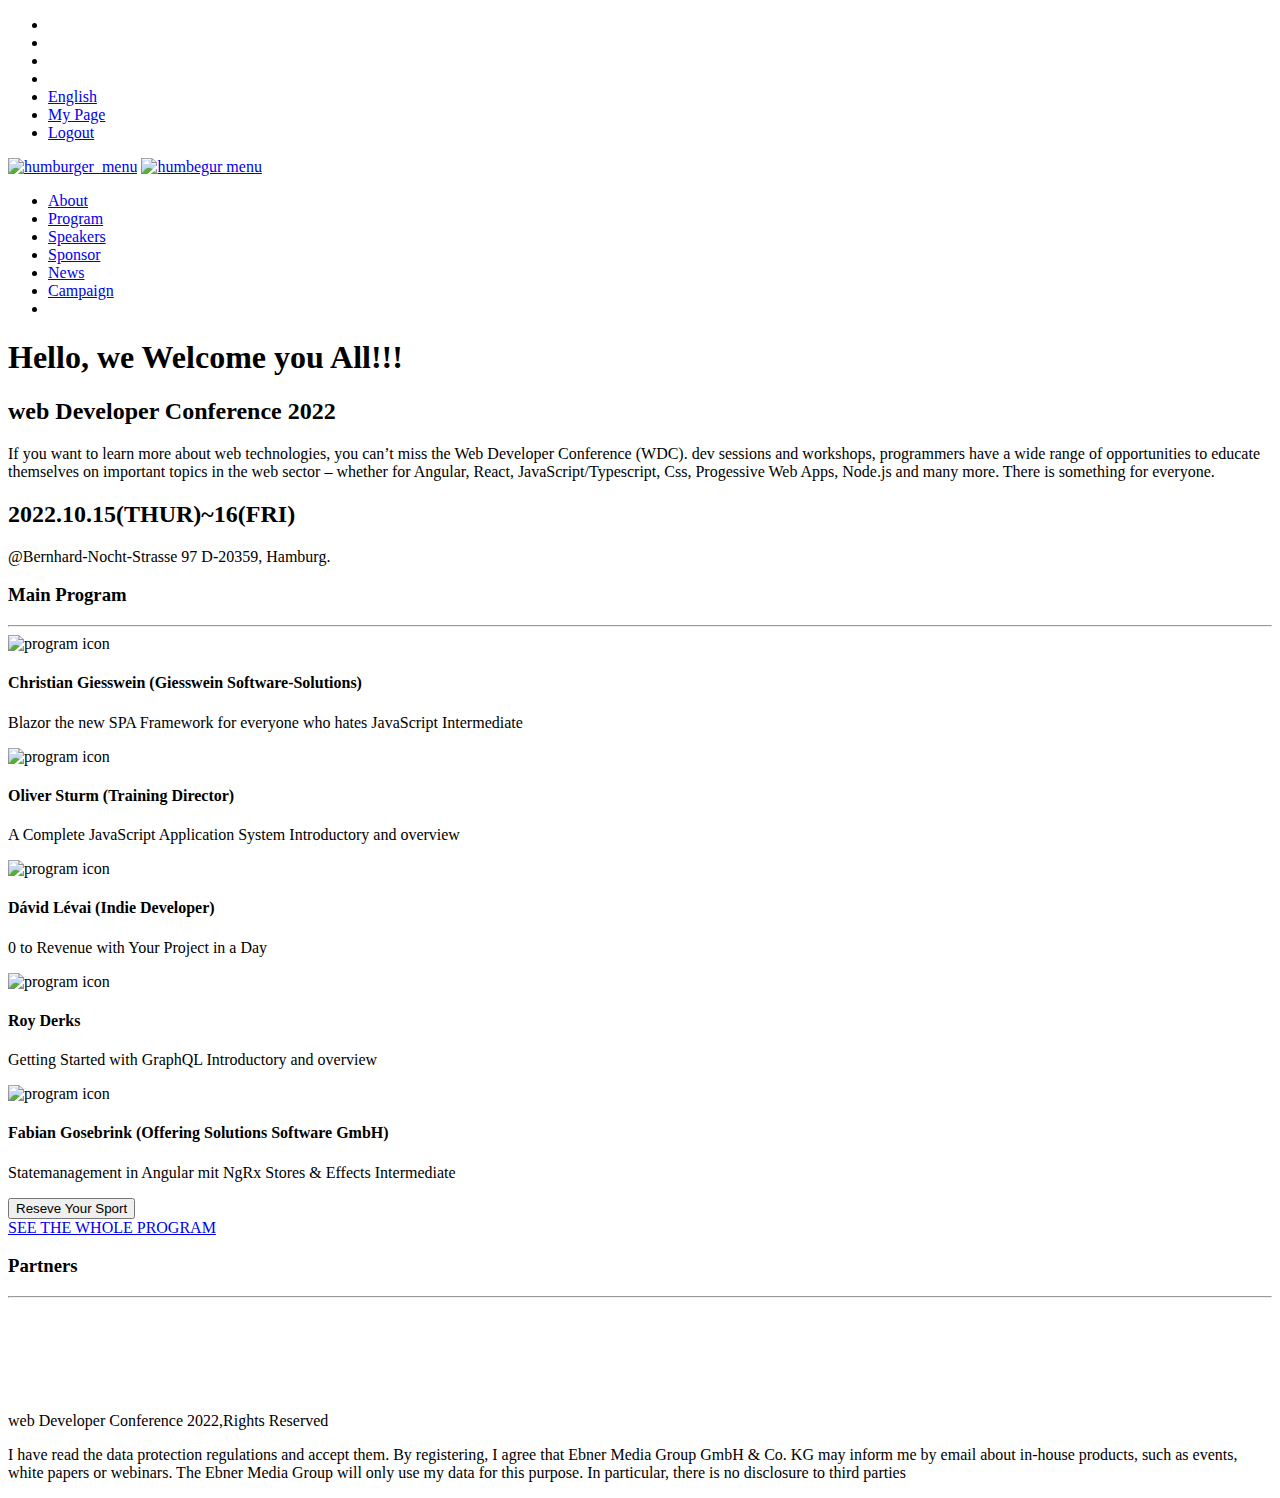
==== index.html @ b0e6c1a6 "Add footer section to html file" ====
<!DOCTYPE html>
<html lang="en">
<head>
    <meta charset="UTF-8">
    <meta http-equiv="X-UA-Compatible" content="IE=edge">
    <meta name="viewport" content="width=device-width, initial-scale=1.0">
    <link rel="preconnect" href="https://fonts.googleapis.com">
    <link rel="preconnect" href="https://fonts.gstatic.com" crossorigin>
    <link href="https://fonts.googleapis.com/css2?family=Crete+Round&family=Lato:wght@300;900&family=Poppins&family=Roboto&display=swap"
     rel="stylesheet">
     <link rel="stylesheet" href="index.css">

    <title>Web Developer Conference</title>
</head>
<body>
    <section class="mobile_main_page">
        <header class="opening_header">
            <ul class="desk_nav">
                
                    <li class="desk_menu_list1"><a href="#"><i class="fa_brands fa_facebook_f"></i></a></li>
                    <li class="desk_menu_list1"><a href="#"><i class="fa_brands
                    fa_twitter"></i></a></li>
                    <li class="desk_menu_list1"><a href="#"><i class="fa_brands fa_linkedin"></i></a></li>
                    <li class="desk_menu_list1"><a href="#"><i class="fa_brands fa_github"></i></a></li>
                    <li class="desk_menu_list1"><a href="#">English</a></li>
                    <li class="desk_menu_list1"><a href="#">My Page</a></li>
                    <li class="desk_menu_list1"><a href="#">Logout</a></li>
            </ul>
            <nav class="second-nav">
                <a href="#"><img class="humber" src="img/images/menu_1.png" alt="humburger_menu"></a>
               <a href="./index.html"><img class="web" src="img/images/Hintergrund-2-nmg-png" alt="humbegur menu"></a>
                <ul class="desk-menu">
                    
                    <li class="desk_menu_list about_red hidden"><a href="./About.html">About</a></li>
                    <li class="desk_menu_list hidden"><a href="#program_main_sec">Program</a></li>
                    <li class="desk_menu_list hidden"><a href="#speakers">Speakers</a></li>
                    <li class="desk_menu_list hidden"><a href="#about_partners">Sponsor</a></li>
                    <li class="desk-menu_list hidden"><a href="#">News</a></li>
                    <li class="desk_menu_list border-item hidden"><a href="#">Campaign</a></li>
                 <li class="closeMenu hidden"><i class="fa fa-times"></i></li>
                </ul>
            </nav>
        </header>
        <section class="hero_intro">
            <div class="headings">
                <h1 class="hello_head">Hello, we Welcome you All!!!</h1>
                <h2 class="conference-heading">web Developer Conference 2022</h2>
                <div class="mobile_para_1">
                    <p class="first_para">If you want to learn more about web technologies, you can’t miss the Web Developer Conference (WDC). dev sessions and workshops, programmers have a wide range of opportunities to educate themselves on important topics in the web sector – whether for Angular, React, JavaScript/Typescript, Css, Progessive Web Apps, Node.js and many more. There is something for everyone.

                    </p>
                   
                </div>
            <div class="dates">
                        <h2 class="dat_1">2022.10.15(THUR)~16(FRI)</h2>
                        <P class="dat_para">@Bernhard-Nocht-Strasse 97
                            D-20359, Hamburg.</P>
                    </div>
            </div>

        </section>
    </section>
    <section class="program_main_sec">
        <div class="main_pro">
            <h3 class="pro_heading">Main Program</h3>
            <hr class="main_hr">
        </div>
        <div class="cards_desk">
        <div class="programs">
            <img class="program_img1" src="img/images/program1.png" alt="program icon">
            <h4 class="program_head">Christian Giesswein (Giesswein Software-Solutions)</h4>
            <p class="program_para">
               Blazor the new SPA Framework for everyone who hates JavaScript
                Intermediate </p>
        </div>
        <div class="programs">
            <img class="program_img1" src="img/images/program2.png" alt="program icon">
            <h4 class="program_head">Oliver Sturm (Training Director)</h4>
            <p class="program_para">

                A Complete JavaScript Application System
                Introductory and overview </p>
        </div>
        <div class="programs">
            <img class="program_img1" src="assets/images/program3.png" alt="program icon">
            <h4 class="program_head">Dávid Lévai (Indie Developer)</h4>
            <p class="program_para">

                0 to Revenue with Your Project in a Day
                 </p>
        </div>
        <div class="programs">
            <img class="program_img1" src="img/images/program4.png" alt="program icon">
            <h4 class="program_head">Roy Derks</h4>
            <p class="program_para">

                Getting Started with GraphQL
                Introductory and overview </p>
        </div>
        <div class="programs">
            <img class="program_img1" src="img/images/program5.png" alt="program icon">
            <h4 class="program_head">Fabian Gosebrink (Offering Solutions Software GmbH)</h4>
            <p class="program_para">

                Statemanagement in Angular mit NgRx Stores & Effects
                Intermediate </p>
        </div>
        <div class="reserve_sport">
           
        </div>
      </div>
      <div class="btn_10">
       <button class="reserve_btn">Reseve Your Sport</button>
      </div>
       <div class="desk_btn">
       <a class="reserve_btn1" href="#">SEE THE WHOLE PROGRAM</a> 
        </div>
    </section>

    <section class="about_partners">
        <div class="main_partner">
            <h3 class="head_partners">Partners</h3>
            <hr class="partners_hr">
        </div>
        <div class="img_p">
            <div class="partner1"><img class="ptn_img" src="img/images/partner1.png" alt=""></div>
            <div class="partner1"><img class="ptn_img" src="img/images/partner2.png" alt=""></div>
            <div class="partner1"><img class="ptn_img" src="img/images/partner3.png" alt=""></div>
            <div class="partner1"><img class="ptn_img" src="img/images/standard_chartered.png" alt=""></div>

            
        </div>
    </section>
    <footer class="footer">
        <div class="logo_footer">
            <img class="footer_img" src="img/images/Hintergrund-2-nmg-png" alt="">
        </div>
            <div class="reghts_reserved">
                <p class="reghts">web Developer Conference 2022,Rights Reserved</p>
                <p class="para_rights"> I have read the data protection regulations and accept them. By registering, I agree that Ebner Media Group GmbH & Co. KG may inform me by email about in-house products, such as events, white papers or webinars. The Ebner Media Group will only use my data for this purpose. In particular, there is no disclosure to third parties</p>
            </div>

    </footer>
    
</body>
</html>
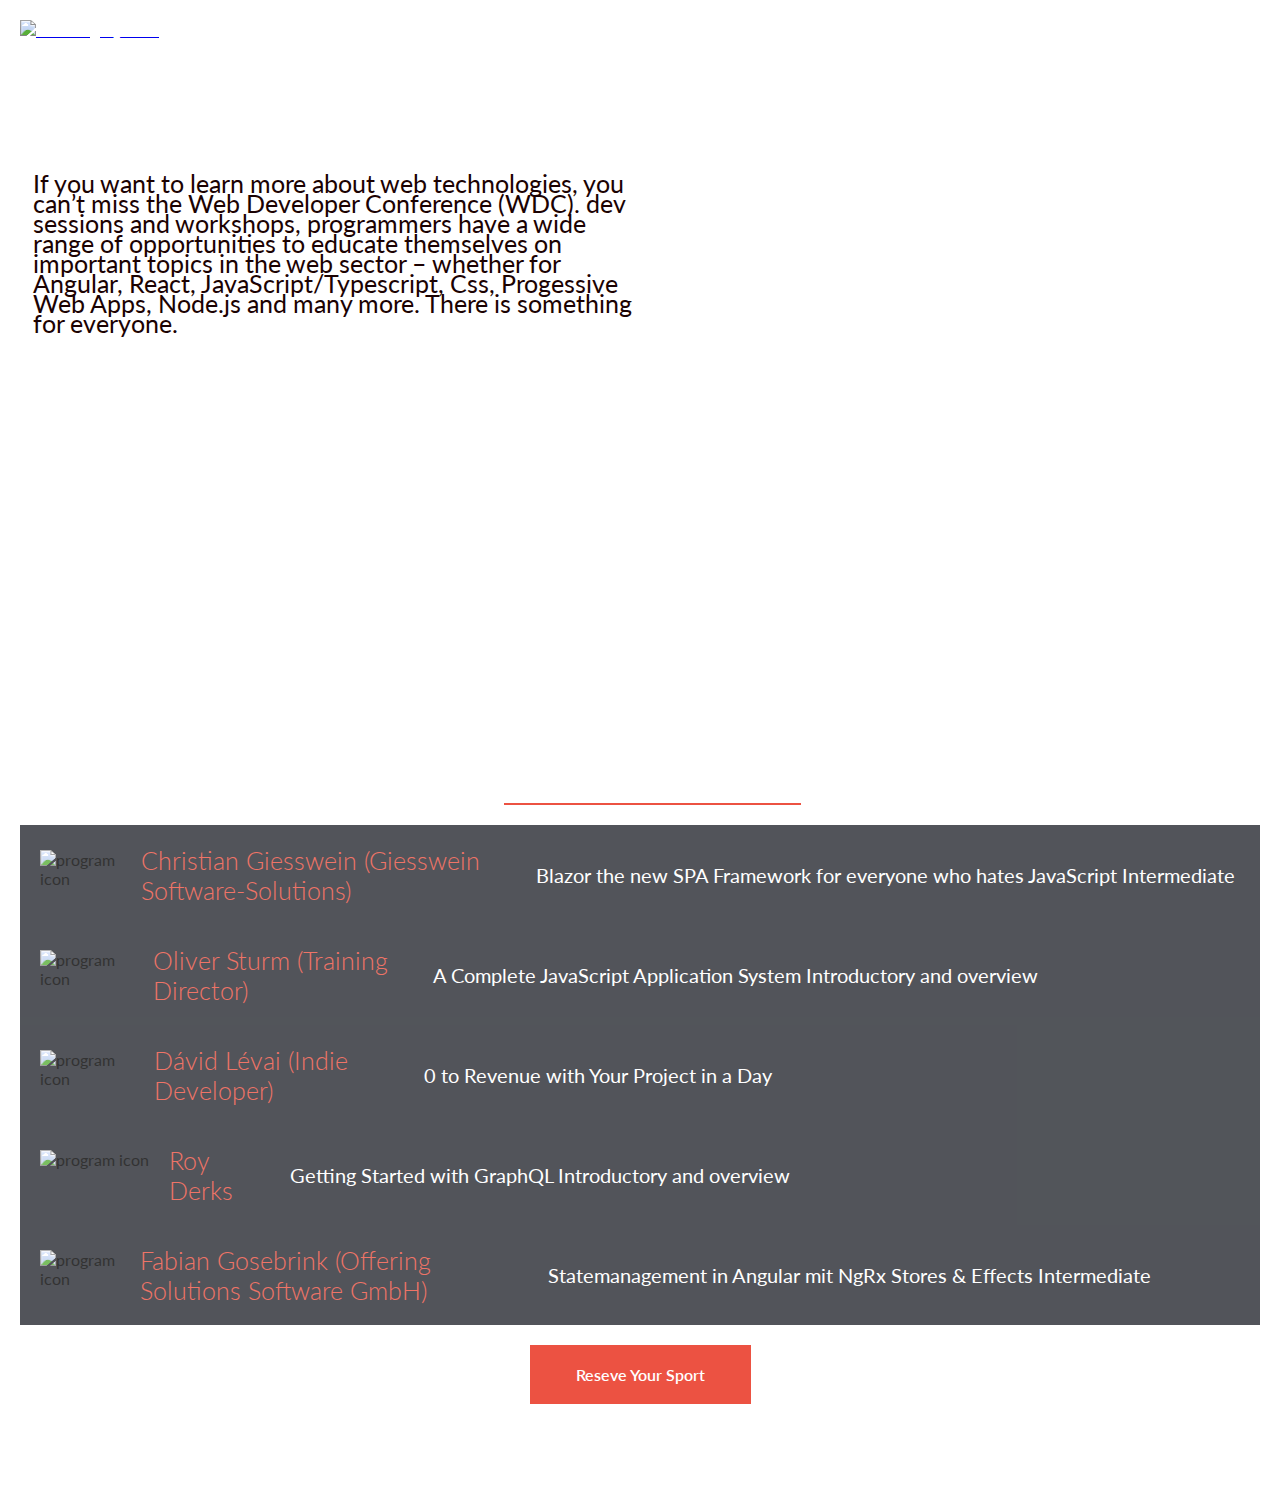
==== commit 98591945: "Update html and css file" ====
--- a/index.html
+++ b/index.html
@@ -44,7 +44,7 @@
         <section class="hero_intro">
             <div class="headings">
                 <h1 class="hello_head">Hello, we Welcome you All!!!</h1>
-                <h2 class="conference-heading">web Developer Conference 2022</h2>
+                <h2 class="conference_heading">web Developer Conference 2022</h2>
                 <div class="mobile_para_1">
                     <p class="first_para">If you want to learn more about web technologies, you can’t miss the Web Developer Conference (WDC). dev sessions and workshops, programmers have a wide range of opportunities to educate themselves on important topics in the web sector – whether for Angular, React, JavaScript/Typescript, Css, Progessive Web Apps, Node.js and many more. There is something for everyone.
 
@@ -82,7 +82,7 @@
                 Introductory and overview </p>
         </div>
         <div class="programs">
-            <img class="program_img1" src="assets/images/program3.png" alt="program icon">
+            <img class="program_img1" src="img/images/program3.png" alt="program icon">
             <h4 class="program_head">Dávid Lévai (Indie Developer)</h4>
             <p class="program_para">
 
--- a/index.css
+++ b/index.css
@@ -0,0 +1,330 @@
+* {
+    padding: 0;
+    margin: 0;
+    box-sizing: border-box;
+    font-family: 'Lato', sans-serif;
+  }
+  html,
+body {
+  width: 100%;
+}
+
+.mobile_main_page {
+  background-image: url("img/images/bg_1.jpg");
+  background-repeat: no-repeat;
+  background-size: cover;
+  background-position: center;
+  width: 100%;
+  padding-bottom: 50px;
+  height: 80vh;
+}
+
+.desk_nav {
+  display: none;
+} 
+
+.desk_menu {
+  display: none;
+} 
+
+/* mobile menu css */
+.show {
+  display: block;
+  width: 100%;
+}
+
+.hidden {
+  display: none; 
+}
+
+.ul_list {
+  top: 0;
+  display: flex;
+  flex-direction: column;
+  gap: 40px;
+  width: 100%;
+  padding: 1rem;
+  text-decoration: none;
+  height: 320vh;
+  background-color: black;
+  z-index: 5;
+  position: fixed;
+}
+
+.ul_list .desk_menu_list {
+  list-style: none;
+  font-size: 30px;
+  text-align: center;
+  font-weight: 600;
+  margin-top: 55px;
+}
+
+.ul_list .desk_menu_list a {
+  color: white;
+}
+
+.expand {
+  height: 100vh;
+  margin: 0;
+  padding: 2.5rem 0.8rem;
+  display: flex;
+  justify-content: center;
+  align-items: flex-start;
+}
+
+.close_show {
+  position: absolute;
+  font-size: 30px;
+  color: #d3d3d3;
+  display: flex;
+  justify-content: flex-start;
+  align-items: center;
+}
+
+.web {
+  display: none;
+}
+
+nav a img.humber {
+  padding: 20px;
+  color: white;
+}
+
+.hero_intro {
+  display: flex;
+  flex-direction: column;
+}
+
+.headings {
+  display: flex;
+  flex-direction: column; 
+  justify-content: center;
+  color: #fff;
+  padding: 19px;
+  /* padding-top: 19%; */
+  width: 100%;
+}
+
+.hello_head {
+  font-family: 'poppins', sans-serif;
+  font-size: 30px;
+  width: 97%;
+}
+
+.conference_heading {
+  font-size: 41px;
+  width: 100%;
+  font-weight: 900;
+  font-family: 'Lato', sans-serif;
+  color: #fff;
+}
+
+.mobile_para_1 {
+  font-size: 25px;
+  line-height: 20px;
+  color: #1b0202;
+  width: 50%;
+  padding-left: 14px;
+}
+
+.dates {
+  display: flex;
+  flex-direction: column;
+  justify-content: flex-start;
+  padding: 5px;
+  width: inherit;
+  font-size: 15px;
+  margin-bottom: 10px;
+}
+
+.dat_1 {
+  font-size: 24px;
+}
+
+.dat_para {
+  font-size: 17px;
+}
+
+.program_main_sec {
+  display: flex;
+  flex-direction: column;
+  justify-content: center;
+  background-image: url("img/images/close_bg.png");
+  background-repeat: repeat;
+  padding: 20px;
+  gap: 20px;
+}
+
+.main_pro {
+  display: flex;
+  flex-direction: column;
+  padding-top: 30px;
+}
+
+.pro_heading {
+  font-size: 20px;
+  color: #fff;
+  font-weight: 900;
+  text-align: center;
+}
+
+.main_hr {
+  width: 24%;
+  height: 0;
+  color: #ec5242;
+  border: 1px solid;
+  margin-left: 39%;
+  margin-top: 9px;
+}
+
+.programs {
+  background: #272a31;
+  opacity: 0.8;
+  display: flex;
+  justify-content: space-between;
+  align-items: center;
+  padding: 20px;
+  gap: 20px;
+}
+
+.program_img1 {
+  width: 10%;
+  height: 50px;
+}
+
+.program_head {
+  font-size: 25px;
+  font-weight: 300;
+  color: #ec5242;
+}
+
+.program_para {
+  font-size: 20px;
+  width: 87%;
+  color: #ffff;
+}
+
+.btn_10 {
+  display: flex;
+  justify-content: center;
+  align-items: center;
+}
+
+.reserve_sport {
+  display: flex;
+  justify-content: center;
+  align-items: center;
+}
+
+.reserve_btn {
+  background-color: #ec5242;
+  color: #fff;
+  padding: 20px;
+  border: 0;
+  width: 221px;
+  font-size: 16px;
+  font-weight: 600;
+  margin-bottom: 47px;
+}
+
+.reserve_btn1 {
+  display: none;
+}
+
+.speakers_section {
+  display: flex;
+  flex-direction: column;
+  gap: 30px;
+  margin-top: 40px;
+  padding: 20px;
+}
+
+.speaker_cards {
+  display: flex;
+  flex-direction: column;
+  gap: 20px;
+}
+
+.span_speaker {
+  display: flex;
+  flex-direction: row;
+  gap: 42px;
+}
+
+.speaker_details {
+  gap: 20px;
+}
+
+.speaker_img {
+  width: 134px;
+}
+
+.speaker_name {
+  color: #272a31;
+  font-size: 30px;
+  font-weight: 600;
+  font-family: 'Lato', sans-serif;
+}
+
+.speaker_infor {
+  color: #ec5242;
+  font-size: 18px;
+  font-style: italic;
+  font-weight: 500;
+  font-family: 'Lato', sans-serif;
+}
+
+.para_speaker {
+  font-size: 15px;
+  color: #272a31;
+  font-family: 'Lato', sans-serif;
+}
+
+.main_speakers {
+  display: flex;
+  flex-direction: column;
+  padding-bottom: 20px;
+}
+
+.spk_heading {
+  font-size: 30px;
+  color: #272a31;
+  font-weight: 900;
+  text-align: center;
+}
+
+.spk_hr {
+  width: 24%;
+  height: 0;
+  color: #ec5242;
+  border: 1px solid;
+  margin-left: 39%;
+  margin-top: 9px;
+}
+
+.view_more {
+  display: flex;
+  justify-content: center;
+  align-items: center;
+}
+
+.see_more_btn {
+  background-color: #fff;
+  border: 1px solid  #272a31;
+  padding: 15px;
+  width: 321px;
+  font-size: 30px;
+}
+
+.drop_see_more {
+  padding-top: 2px;
+  padding-bottom: 2px;
+}
+
+.about_partners {
+  display: none;
+}
+
+.footer {
+  display: none;
+}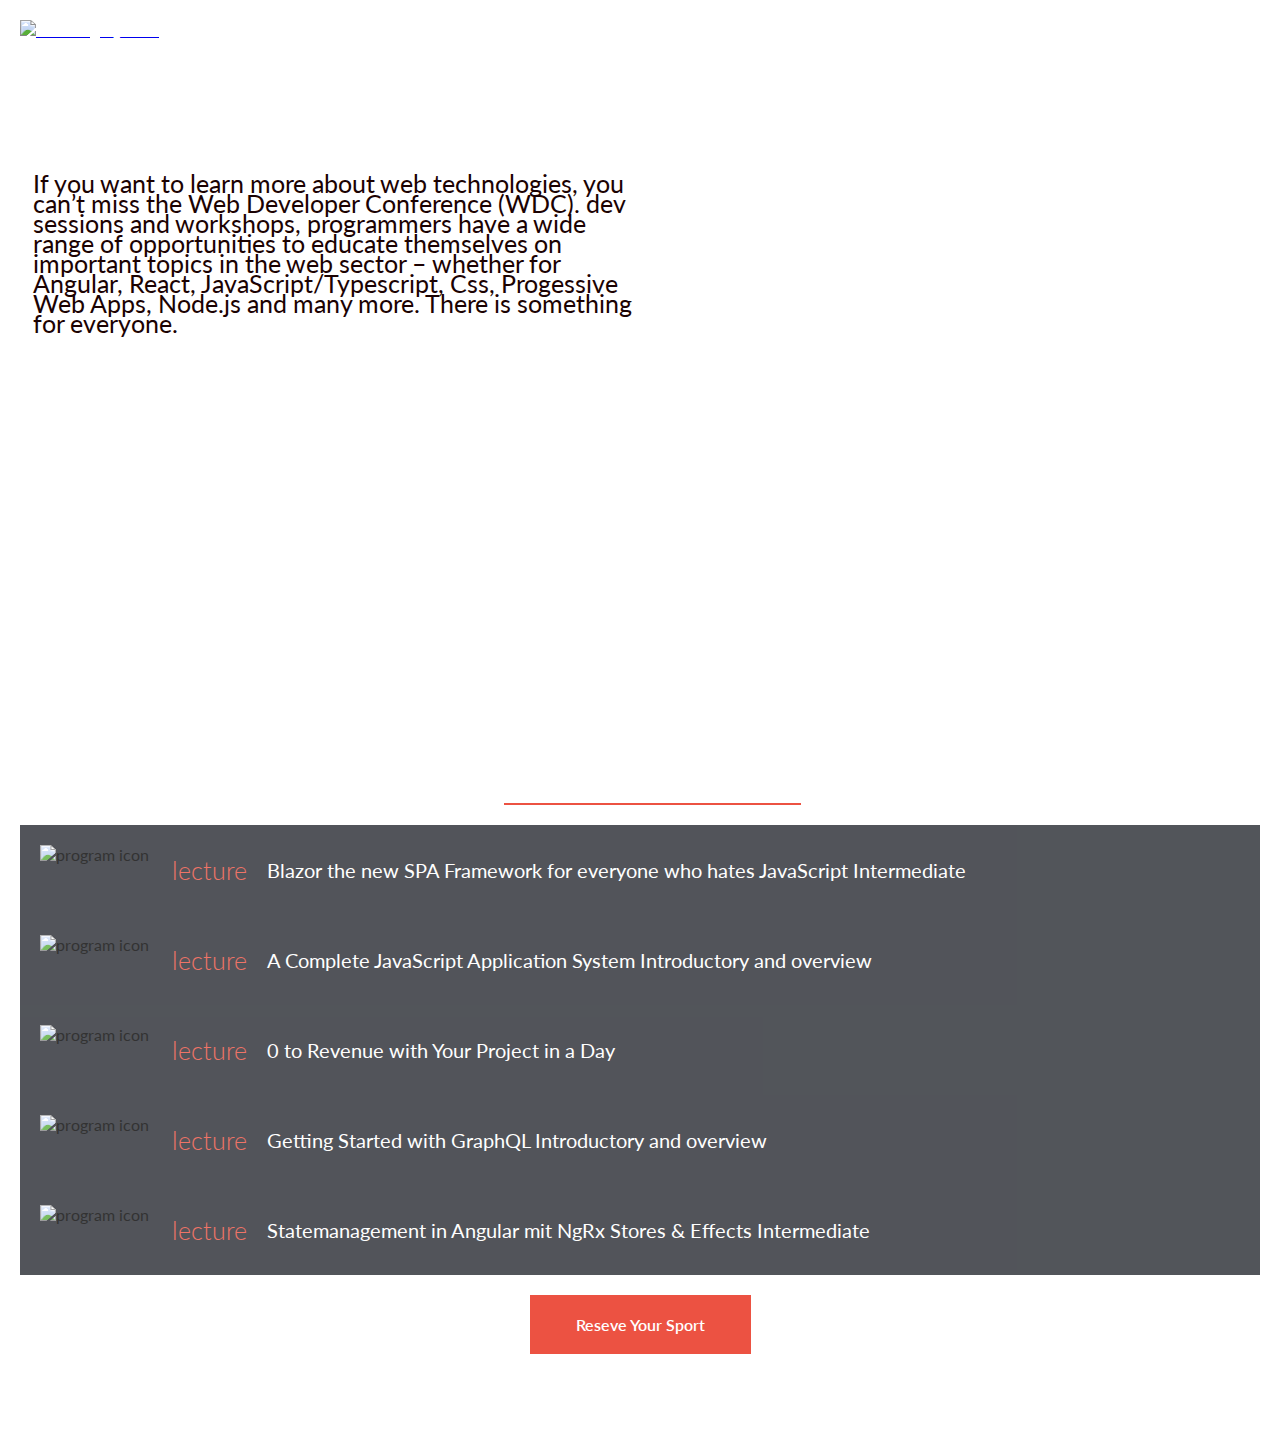
==== commit e327c52e: "Update img file" ====
--- a/index.html
+++ b/index.html
@@ -68,14 +68,14 @@
         <div class="cards_desk">
         <div class="programs">
             <img class="program_img1" src="img/images/program1.png" alt="program icon">
-            <h4 class="program_head">Christian Giesswein (Giesswein Software-Solutions)</h4>
+            <h4 class="program_head">lecture</h4>
             <p class="program_para">
                Blazor the new SPA Framework for everyone who hates JavaScript
                 Intermediate </p>
         </div>
         <div class="programs">
             <img class="program_img1" src="img/images/program2.png" alt="program icon">
-            <h4 class="program_head">Oliver Sturm (Training Director)</h4>
+            <h4 class="program_head">lecture</h4>
             <p class="program_para">
 
                 A Complete JavaScript Application System
@@ -83,7 +83,7 @@
         </div>
         <div class="programs">
             <img class="program_img1" src="img/images/program3.png" alt="program icon">
-            <h4 class="program_head">Dávid Lévai (Indie Developer)</h4>
+            <h4 class="program_head">lecture</h4>
             <p class="program_para">
 
                 0 to Revenue with Your Project in a Day
@@ -91,7 +91,7 @@
         </div>
         <div class="programs">
             <img class="program_img1" src="img/images/program4.png" alt="program icon">
-            <h4 class="program_head">Roy Derks</h4>
+            <h4 class="program_head">lecture</h4>
             <p class="program_para">
 
                 Getting Started with GraphQL
@@ -99,7 +99,7 @@
         </div>
         <div class="programs">
             <img class="program_img1" src="img/images/program5.png" alt="program icon">
-            <h4 class="program_head">Fabian Gosebrink (Offering Solutions Software GmbH)</h4>
+            <h4 class="program_head">lecture</h4>
             <p class="program_para">
 
                 Statemanagement in Angular mit NgRx Stores & Effects
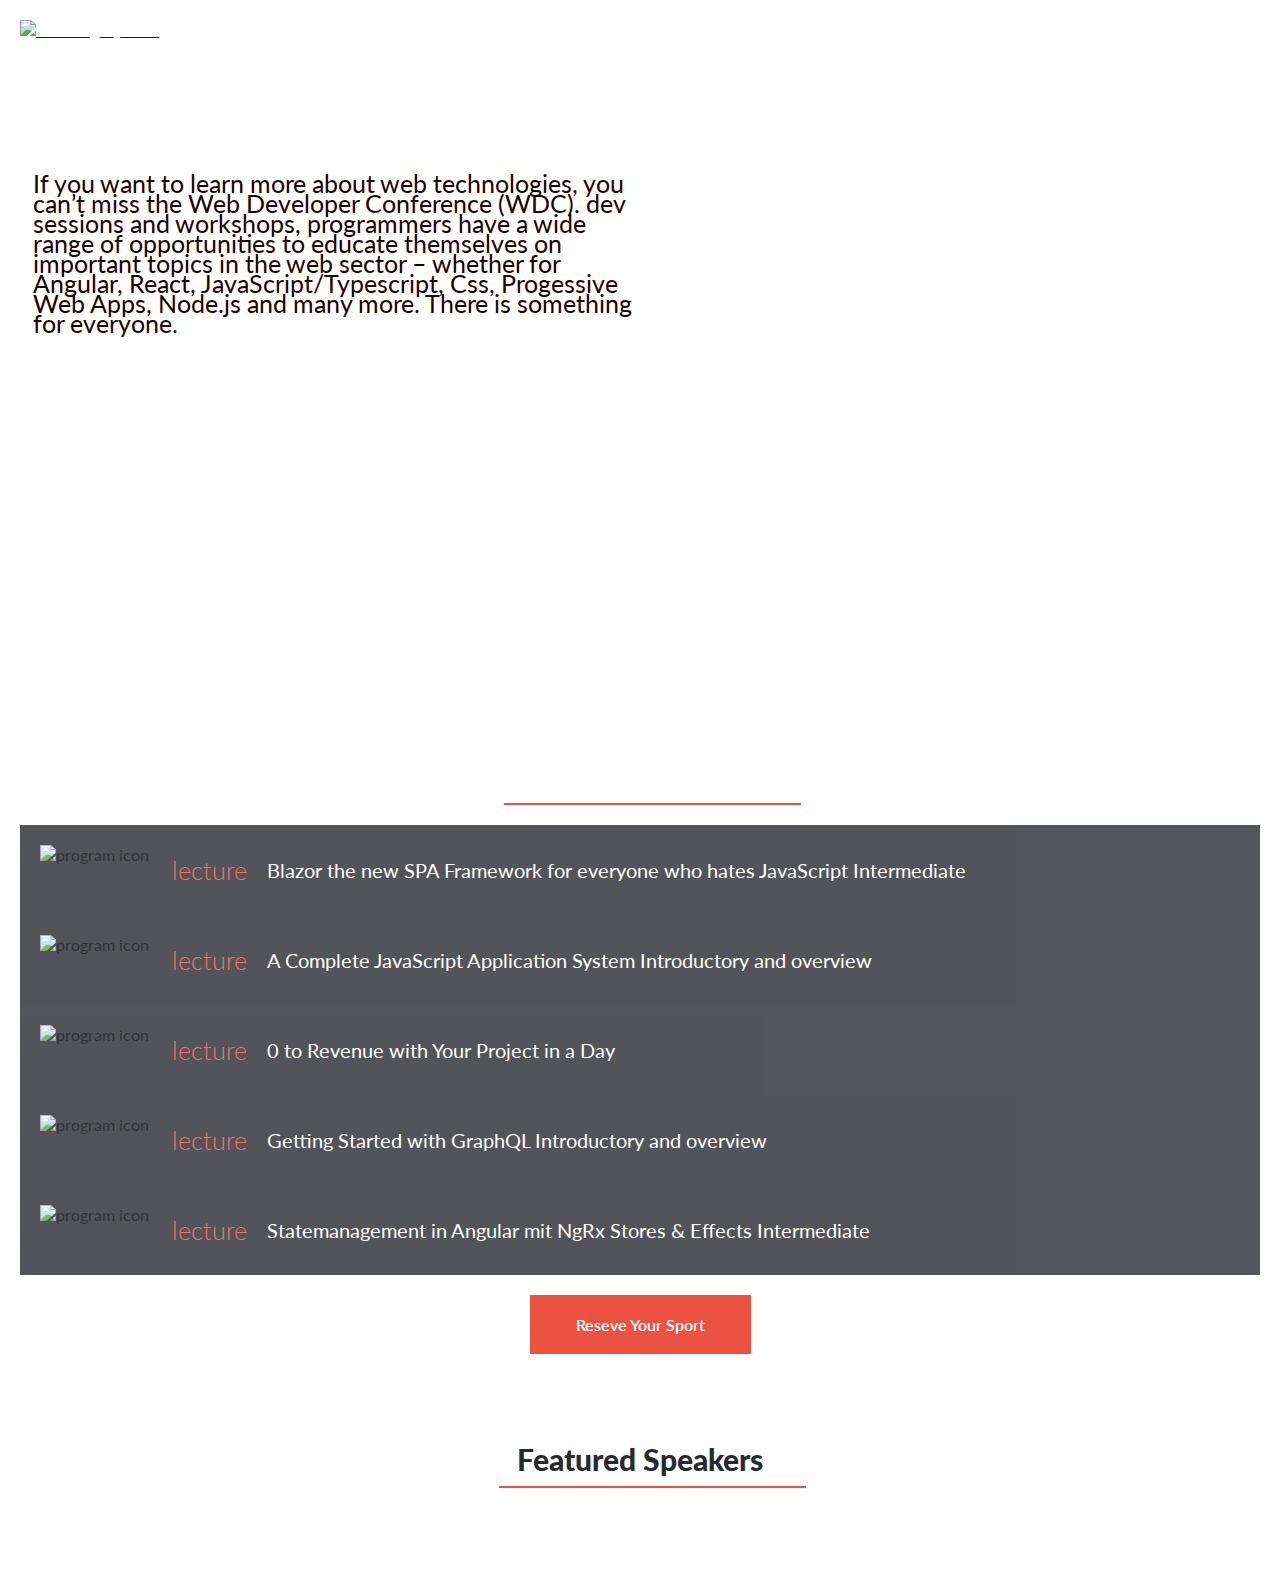
==== commit 0a8a55fe: "Add main.js file" ====
--- a/index.html
+++ b/index.html
@@ -4,6 +4,7 @@
     <meta charset="UTF-8">
     <meta http-equiv="X-UA-Compatible" content="IE=edge">
     <meta name="viewport" content="width=device-width, initial-scale=1.0">
+    <script src="https://kit.fontawesome.com/b331332bf9.js" crossorigin="anonymous"></script>
     <link rel="preconnect" href="https://fonts.googleapis.com">
     <link rel="preconnect" href="https://fonts.gstatic.com" crossorigin>
     <link href="https://fonts.googleapis.com/css2?family=Crete+Round&family=Lato:wght@300;900&family=Poppins&family=Roboto&display=swap"
@@ -116,6 +117,15 @@
        <a class="reserve_btn1" href="#">SEE THE WHOLE PROGRAM</a> 
         </div>
     </section>
+</section>
+<div class="main_speakers">
+            <h3 class="spk_heading">Featured Speakers</h3>
+            <hr class="spk_hr">
+            </div> 
+    <section class="speakers_section" id="speakers">
+        
+    </section>
+
 
     <section class="about_partners">
         <div class="main_partner">
@@ -141,6 +151,6 @@
             </div>
 
     </footer>
-    
+    <script src="./main.js"></script>  
 </body>
 </html>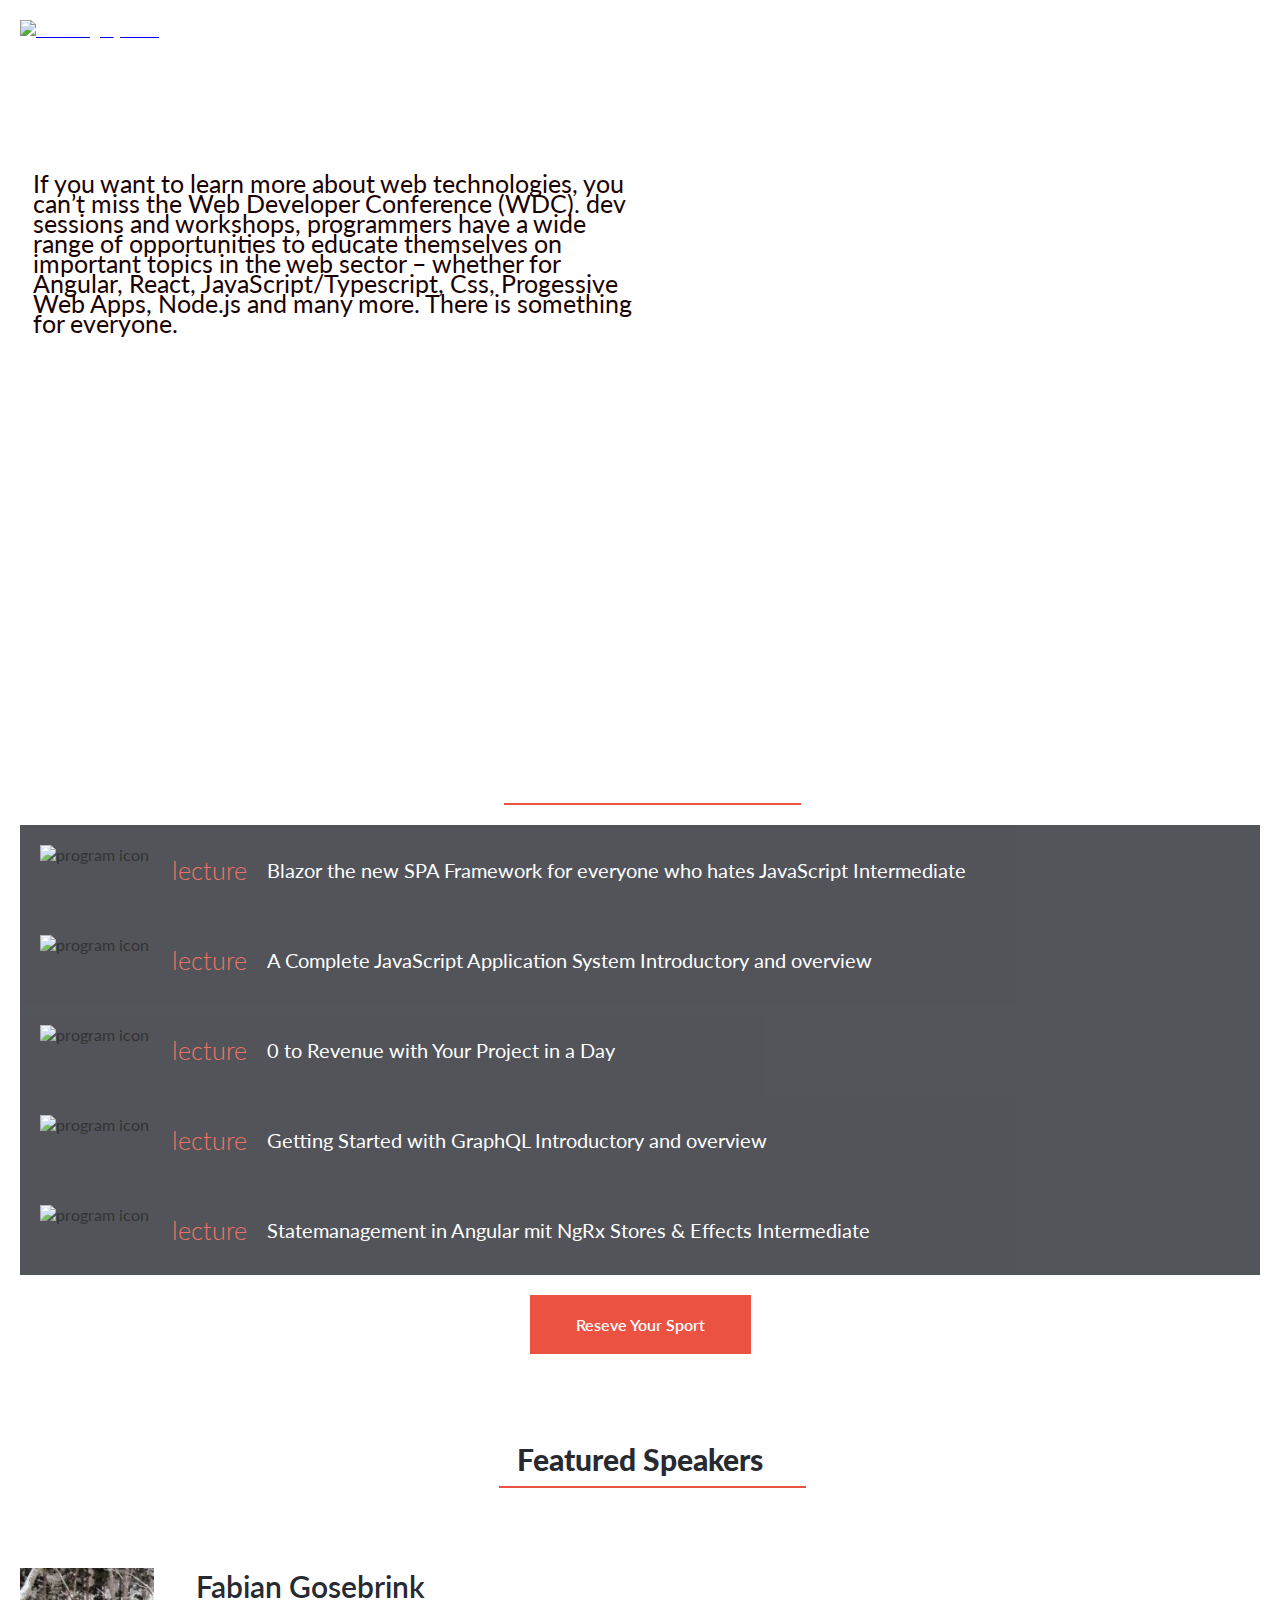
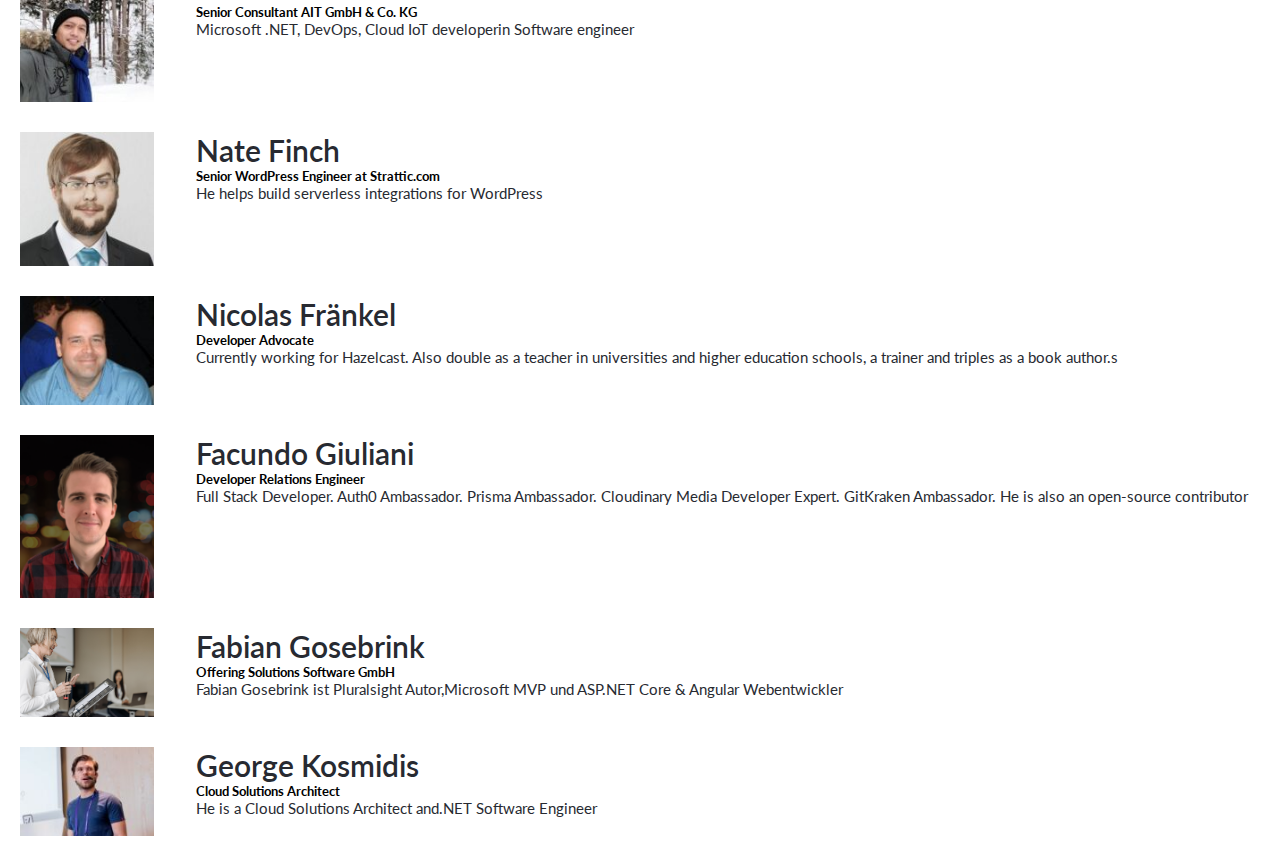
==== commit 3c35fc5f: "Add about.js file" ====
--- a/index.html
+++ b/index.html
@@ -151,6 +151,7 @@
             </div>
 
     </footer>
+    <script src="./about.js"></script>
     <script src="./main.js"></script>  
 </body>
 </html>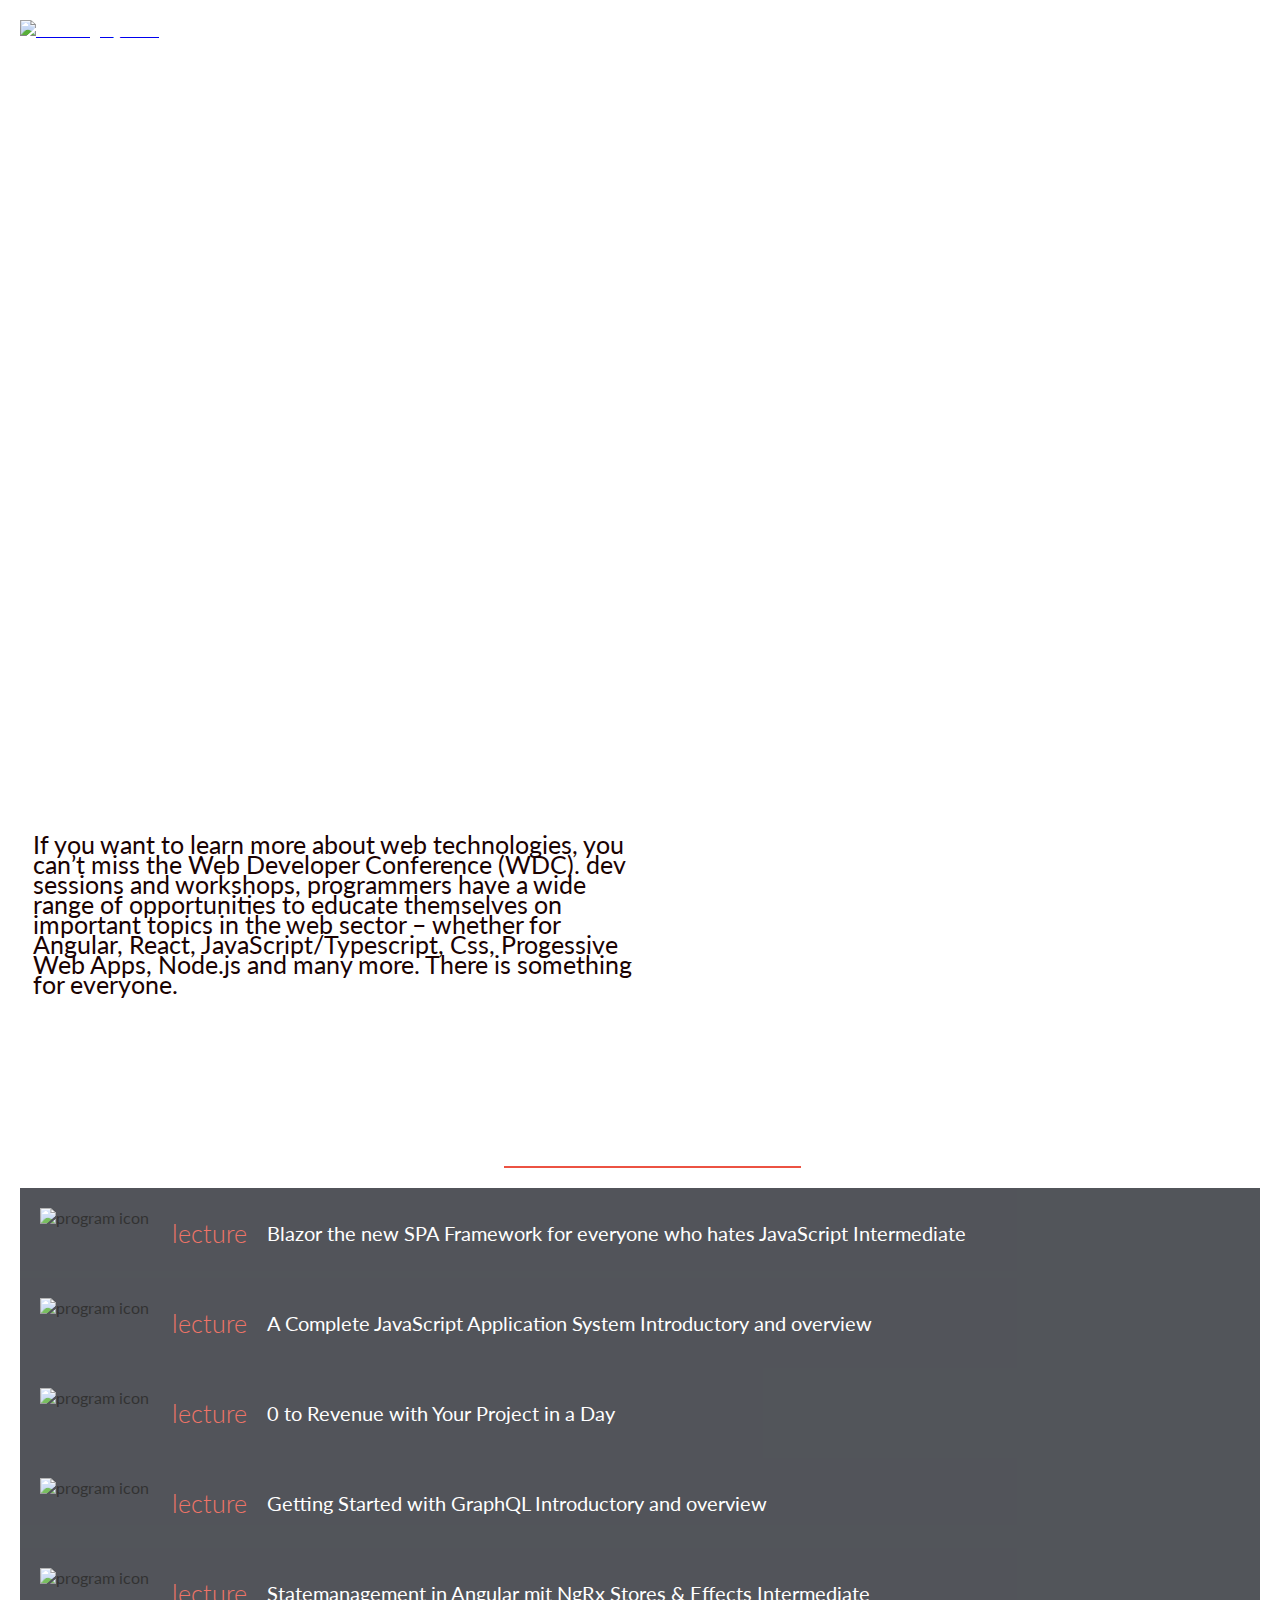
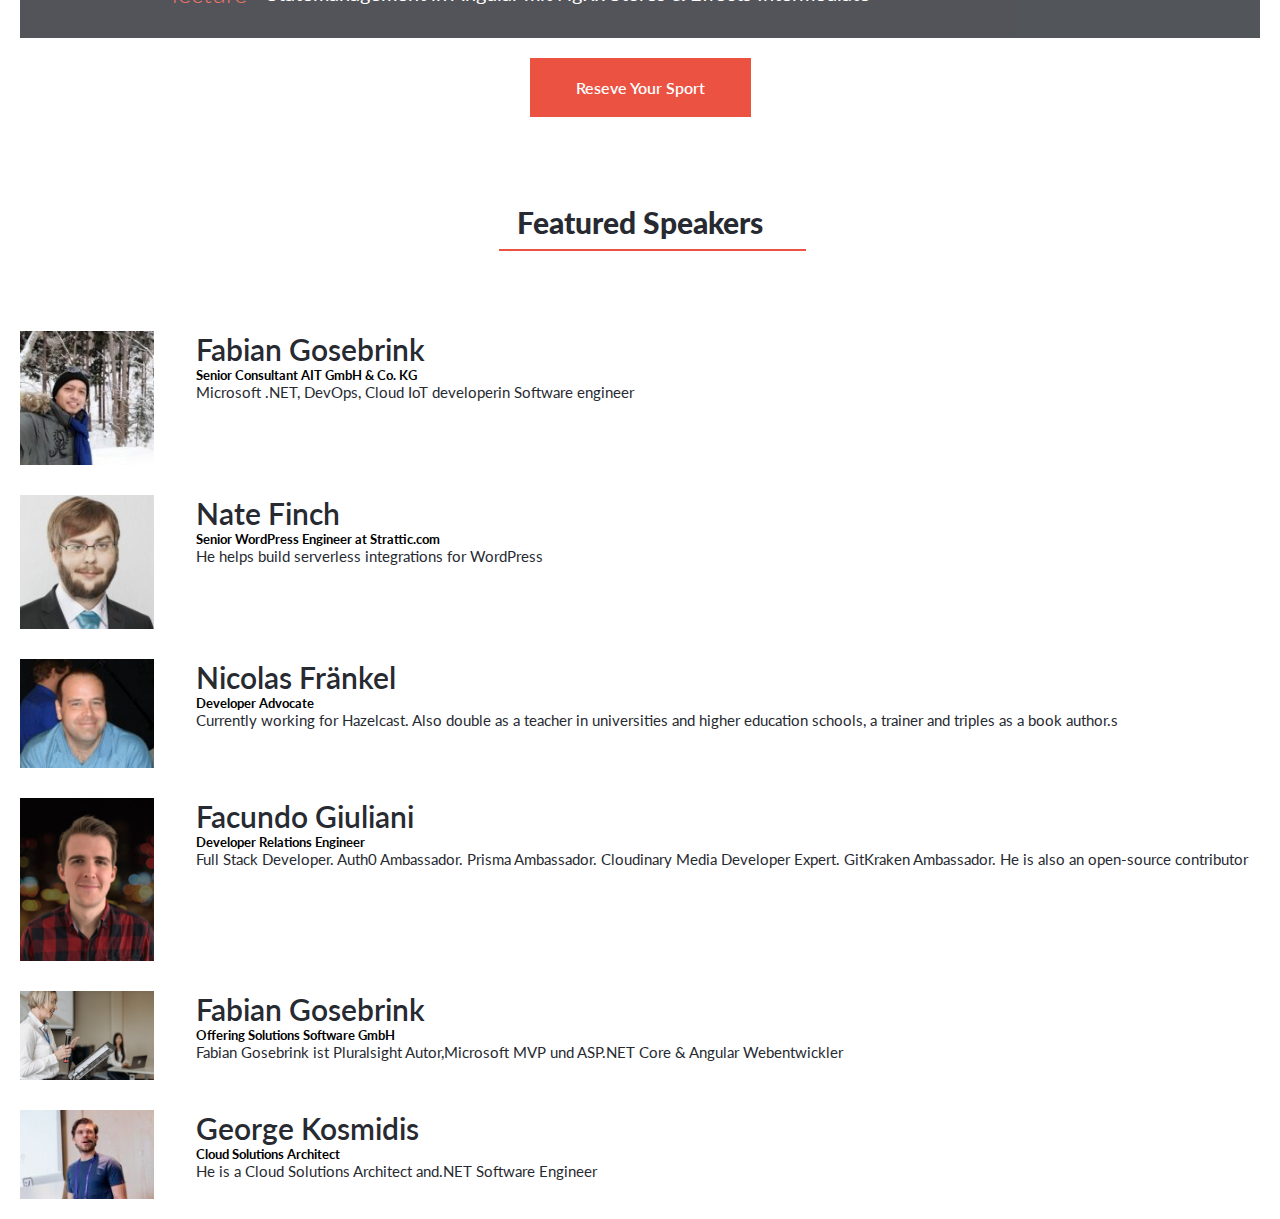
==== commit 3a2c8e92: "Modified index.css" ====
--- a/index.html
+++ b/index.html
@@ -1,5 +1,6 @@
 <!DOCTYPE html>
 <html lang="en">
+
 <head>
     <meta charset="UTF-8">
     <meta http-equiv="X-UA-Compatible" content="IE=edge">
@@ -7,56 +8,61 @@
     <script src="https://kit.fontawesome.com/b331332bf9.js" crossorigin="anonymous"></script>
     <link rel="preconnect" href="https://fonts.googleapis.com">
     <link rel="preconnect" href="https://fonts.gstatic.com" crossorigin>
-    <link href="https://fonts.googleapis.com/css2?family=Crete+Round&family=Lato:wght@300;900&family=Poppins&family=Roboto&display=swap"
-     rel="stylesheet">
-     <link rel="stylesheet" href="index.css">
+    <link
+        href="https://fonts.googleapis.com/css2?family=Crete+Round&family=Lato:wght@300;900&family=Poppins&family=Roboto&display=swap"
+        rel="stylesheet">
+    <link rel="stylesheet" href="index.css">
 
     <title>Web Developer Conference</title>
 </head>
+
 <body>
     <section class="mobile_main_page">
         <header class="opening_header">
             <ul class="desk_nav">
-                
-                    <li class="desk_menu_list1"><a href="#"><i class="fa_brands fa_facebook_f"></i></a></li>
-                    <li class="desk_menu_list1"><a href="#"><i class="fa_brands
+
+                <li class="desk_menu_list1"><a href="#"><i class="fa_brands fa_facebook_f"></i></a></li>
+                <li class="desk_menu_list1"><a href="#"><i class="fa_brands
                     fa_twitter"></i></a></li>
-                    <li class="desk_menu_list1"><a href="#"><i class="fa_brands fa_linkedin"></i></a></li>
-                    <li class="desk_menu_list1"><a href="#"><i class="fa_brands fa_github"></i></a></li>
-                    <li class="desk_menu_list1"><a href="#">English</a></li>
-                    <li class="desk_menu_list1"><a href="#">My Page</a></li>
-                    <li class="desk_menu_list1"><a href="#">Logout</a></li>
+                <li class="desk_menu_list1"><a href="#">English</a></li>
+                <li class="desk_menu_list1"><a href="#">My Page</a></li>
+                <li class="desk_menu_list1"><a href="#">Logout</a></li>
             </ul>
-            <nav class="second-nav">
+            <nav class="second_nav">
                 <a href="#"><img class="humber" src="img/images/menu_1.png" alt="humburger_menu"></a>
-               <a href="./index.html"><img class="web" src="img/images/Hintergrund-2-nmg-png" alt="humbegur menu"></a>
-                <ul class="desk-menu">
-                    
+                <a href="./index.html"><img class="web" src="img/images/Hintergrund-2-nmg-png" alt="humbegur menu"></a>
+                <ul class="desk_menu">
+
                     <li class="desk_menu_list about_red hidden"><a href="./About.html">About</a></li>
                     <li class="desk_menu_list hidden"><a href="#program_main_sec">Program</a></li>
                     <li class="desk_menu_list hidden"><a href="#speakers">Speakers</a></li>
                     <li class="desk_menu_list hidden"><a href="#about_partners">Sponsor</a></li>
                     <li class="desk-menu_list hidden"><a href="#">News</a></li>
                     <li class="desk_menu_list border-item hidden"><a href="#">Campaign</a></li>
-                 <li class="closeMenu hidden"><i class="fa fa-times"></i></li>
+                    <li class="closeMenu hidden"><i class="fa fa_times"></i></li>
                 </ul>
             </nav>
         </header>
+    </section>
         <section class="hero_intro">
             <div class="headings">
                 <h1 class="hello_head">Hello, we Welcome you All!!!</h1>
                 <h2 class="conference_heading">web Developer Conference 2022</h2>
                 <div class="mobile_para_1">
-                    <p class="first_para">If you want to learn more about web technologies, you can’t miss the Web Developer Conference (WDC). dev sessions and workshops, programmers have a wide range of opportunities to educate themselves on important topics in the web sector – whether for Angular, React, JavaScript/Typescript, Css, Progessive Web Apps, Node.js and many more. There is something for everyone.
+                    <p class="first_para">If you want to learn more about web technologies, you can’t miss the Web
+                        Developer Conference (WDC). dev sessions and workshops, programmers have a wide range of
+                        opportunities to educate themselves on important topics in the web sector – whether for Angular,
+                        React, JavaScript/Typescript, Css, Progessive Web Apps, Node.js and many more. There is
+                        something for everyone.
 
                     </p>
-                   
+
                 </div>
-            <div class="dates">
-                        <h2 class="dat_1">2022.10.15(THUR)~16(FRI)</h2>
-                        <P class="dat_para">@Bernhard-Nocht-Strasse 97
-                            D-20359, Hamburg.</P>
-                    </div>
+                <div class="dates">
+                    <h2 class="dat_1">2022.10.15(THUR)~16(FRI)</h2>
+                    <P class="dat_para">@Bernhard-Nocht-Strasse 97
+                        D-20359, Hamburg.</P>
+                </div>
             </div>
 
         </section>
@@ -67,63 +73,62 @@
             <hr class="main_hr">
         </div>
         <div class="cards_desk">
-        <div class="programs">
-            <img class="program_img1" src="img/images/program1.png" alt="program icon">
-            <h4 class="program_head">lecture</h4>
-            <p class="program_para">
-               Blazor the new SPA Framework for everyone who hates JavaScript
-                Intermediate </p>
+            <div class="programs">
+                <img class="program_img1" src="img/images/program1.png" alt="program icon">
+                <h4 class="program_head">lecture</h4>
+                <p class="program_para">
+                    Blazor the new SPA Framework for everyone who hates JavaScript
+                    Intermediate </p>
+            </div>
+            <div class="programs">
+                <img class="program_img1" src="img/images/program2.png" alt="program icon">
+                <h4 class="program_head">lecture</h4>
+                <p class="program_para">
+
+                    A Complete JavaScript Application System
+                    Introductory and overview </p>
+            </div>
+            <div class="programs">
+                <img class="program_img1" src="img/images/program3.png" alt="program icon">
+                <h4 class="program_head">lecture</h4>
+                <p class="program_para">
+
+                    0 to Revenue with Your Project in a Day
+                </p>
+            </div>
+            <div class="programs">
+                <img class="program_img1" src="img/images/program4.png" alt="program icon">
+                <h4 class="program_head">lecture</h4>
+                <p class="program_para">
+
+                    Getting Started with GraphQL
+                    Introductory and overview </p>
+            </div>
+            <div class="programs">
+                <img class="program_img1" src="img/images/program5.png" alt="program icon">
+                <h4 class="program_head">lecture</h4>
+                <p class="program_para">
+
+                    Statemanagement in Angular mit NgRx Stores & Effects
+                    Intermediate </p>
+            </div>
+            <div class="reserve_sport">
+
+            </div>
         </div>
-        <div class="programs">
-            <img class="program_img1" src="img/images/program2.png" alt="program icon">
-            <h4 class="program_head">lecture</h4>
-            <p class="program_para">
-
-                A Complete JavaScript Application System
-                Introductory and overview </p>
+        <div class="btn_10">
+            <button class="reserve_btn">Reseve Your Sport</button>
         </div>
-        <div class="programs">
-            <img class="program_img1" src="img/images/program3.png" alt="program icon">
-            <h4 class="program_head">lecture</h4>
-            <p class="program_para">
-
-                0 to Revenue with Your Project in a Day
-                 </p>
-        </div>
-        <div class="programs">
-            <img class="program_img1" src="img/images/program4.png" alt="program icon">
-            <h4 class="program_head">lecture</h4>
-            <p class="program_para">
-
-                Getting Started with GraphQL
-                Introductory and overview </p>
-        </div>
-        <div class="programs">
-            <img class="program_img1" src="img/images/program5.png" alt="program icon">
-            <h4 class="program_head">lecture</h4>
-            <p class="program_para">
-
-                Statemanagement in Angular mit NgRx Stores & Effects
-                Intermediate </p>
-        </div>
-        <div class="reserve_sport">
-           
-        </div>
-      </div>
-      <div class="btn_10">
-       <button class="reserve_btn">Reseve Your Sport</button>
-      </div>
-       <div class="desk_btn">
-       <a class="reserve_btn1" href="#">SEE THE WHOLE PROGRAM</a> 
+        <div class="desk_btn">
+            <a class="reserve_btn1" href="#">SEE THE WHOLE PROGRAM</a>
         </div>
     </section>
-</section>
-<div class="main_speakers">
-            <h3 class="spk_heading">Featured Speakers</h3>
-            <hr class="spk_hr">
-            </div> 
+    <div class="main_speakers">
+        <h3 class="spk_heading">Featured Speakers</h3>
+        <hr class="spk_hr">
+    </div>
     <section class="speakers_section" id="speakers">
-        
+
     </section>
 
 
@@ -138,20 +143,24 @@
             <div class="partner1"><img class="ptn_img" src="img/images/partner3.png" alt=""></div>
             <div class="partner1"><img class="ptn_img" src="img/images/standard_chartered.png" alt=""></div>
 
-            
+
         </div>
     </section>
     <footer class="footer">
         <div class="logo_footer">
             <img class="footer_img" src="img/images/Hintergrund-2-nmg-png" alt="">
         </div>
-            <div class="reghts_reserved">
-                <p class="reghts">web Developer Conference 2022,Rights Reserved</p>
-                <p class="para_rights"> I have read the data protection regulations and accept them. By registering, I agree that Ebner Media Group GmbH & Co. KG may inform me by email about in-house products, such as events, white papers or webinars. The Ebner Media Group will only use my data for this purpose. In particular, there is no disclosure to third parties</p>
-            </div>
+        <div class="reghts_reserved">
+            <p class="reghts">web Developer Conference 2022,Rights Reserved</p>
+            <p class="para_rights"> I have read the data protection regulations and accept them. By registering, I agree
+                that Ebner Media Group GmbH & Co. KG may inform me by email about in-house products, such as events,
+                white papers or webinars. The Ebner Media Group will only use my data for this purpose. In particular,
+                there is no disclosure to third parties</p>
+        </div>
 
     </footer>
     <script src="./about.js"></script>
-    <script src="./main.js"></script>  
+    <script src="./main.js"></script>
 </body>
+
 </html>--- a/index.css
+++ b/index.css
@@ -1,10 +1,11 @@
 * {
-    padding: 0;
-    margin: 0;
-    box-sizing: border-box;
-    font-family: 'Lato', sans-serif;
-  }
-  html,
+  padding: 0;
+  margin: 0;
+  box-sizing: border-box;
+  font-family: 'Lato', sans-serif;
+}
+
+html,
 body {
   width: 100%;
 }
@@ -21,11 +22,11 @@
 
 .desk_nav {
   display: none;
-} 
+}
 
 .desk_menu {
   display: none;
-} 
+}
 
 /* mobile menu css */
 .show {
@@ -34,7 +35,7 @@
 }
 
 .hidden {
-  display: none; 
+  display: none;
 }
 
 .ul_list {
@@ -93,15 +94,15 @@
 .hero_intro {
   display: flex;
   flex-direction: column;
+  overflow-x: hidden;
 }
 
 .headings {
   display: flex;
-  flex-direction: column; 
+  flex-direction: column;
   justify-content: center;
   color: #fff;
   padding: 19px;
-  /* padding-top: 19%; */
   width: 100%;
 }
 
@@ -310,7 +311,7 @@
 
 .see_more_btn {
   background-color: #fff;
-  border: 1px solid  #272a31;
+  border: 1px solid #272a31;
   padding: 15px;
   width: 321px;
   font-size: 30px;
@@ -327,4 +328,4 @@
 
 .footer {
   display: none;
-}+}
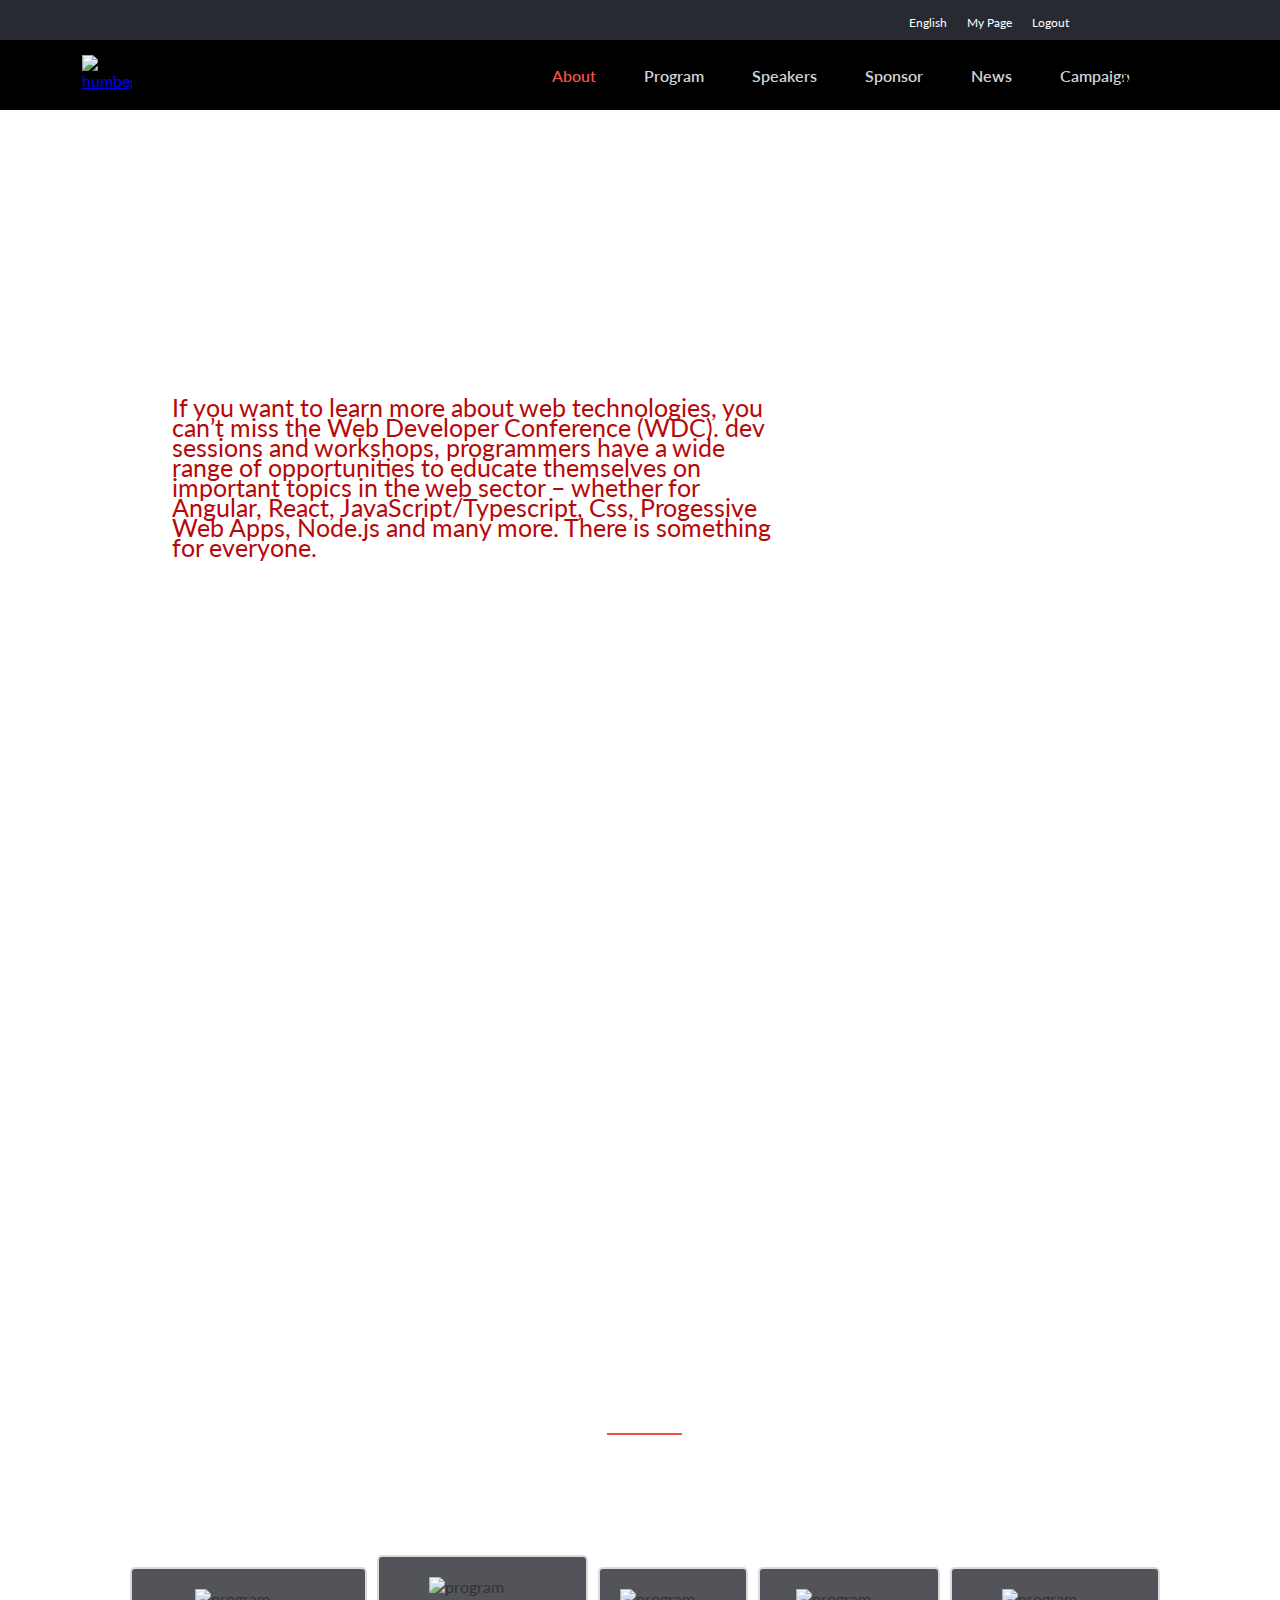
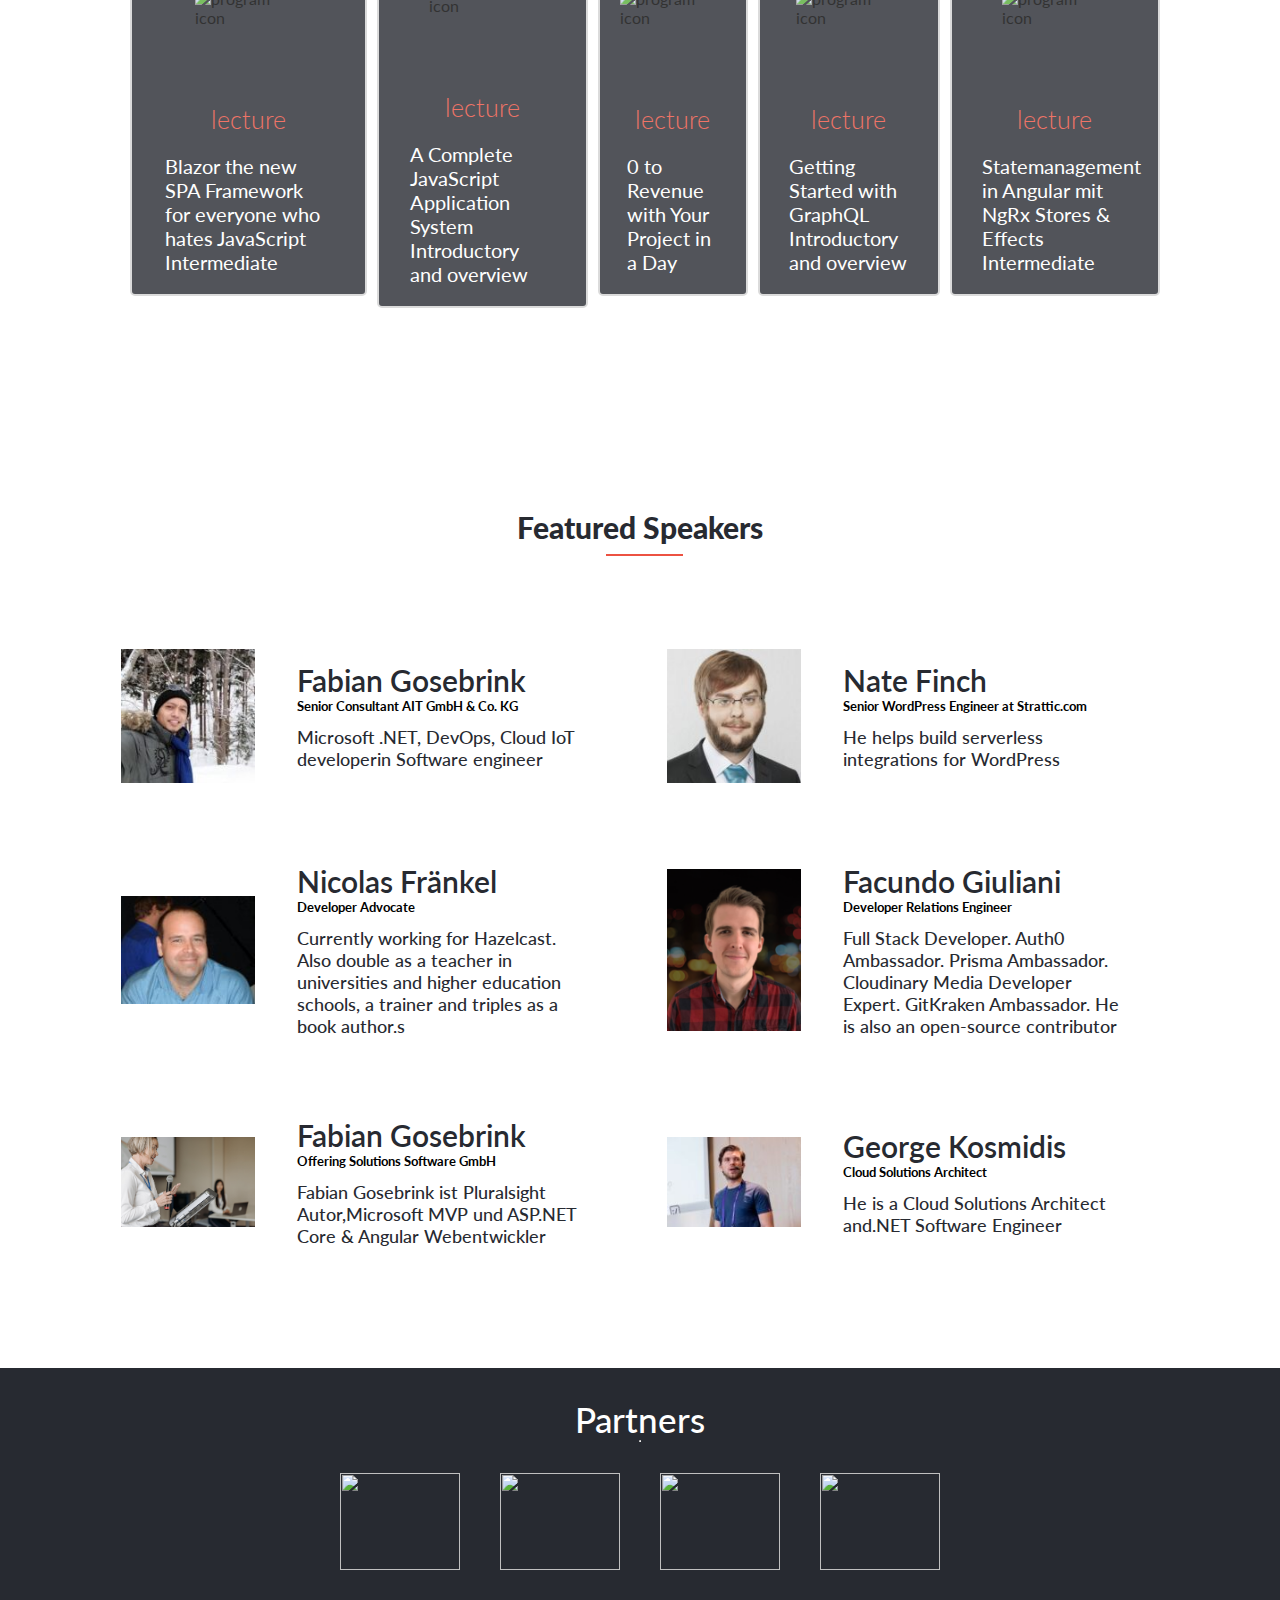
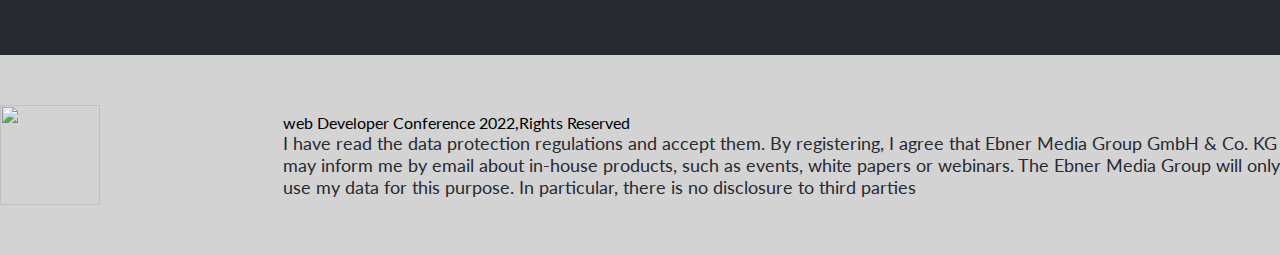
==== commit e9093edb: "Update html files" ====
--- a/index.html
+++ b/index.html
@@ -1,6 +1,5 @@
 <!DOCTYPE html>
 <html lang="en">
-
 <head>
     <meta charset="UTF-8">
     <meta http-equiv="X-UA-Compatible" content="IE=edge">
@@ -12,15 +11,12 @@
         href="https://fonts.googleapis.com/css2?family=Crete+Round&family=Lato:wght@300;900&family=Poppins&family=Roboto&display=swap"
         rel="stylesheet">
     <link rel="stylesheet" href="index.css">
-
     <title>Web Developer Conference</title>
 </head>
-
 <body>
     <section class="mobile_main_page">
         <header class="opening_header">
             <ul class="desk_nav">
-
                 <li class="desk_menu_list1"><a href="#"><i class="fa_brands fa_facebook_f"></i></a></li>
                 <li class="desk_menu_list1"><a href="#"><i class="fa_brands
                     fa_twitter"></i></a></li>
@@ -30,20 +26,18 @@
             </ul>
             <nav class="second_nav">
                 <a href="#"><img class="humber" src="img/images/menu_1.png" alt="humburger_menu"></a>
-                <a href="./index.html"><img class="web" src="img/images/Hintergrund-2-nmg-png" alt="humbegur menu"></a>
+                <a href="./index.html"><img class="web" src="img/images/Hintergrund-2-nmg.png" alt="humbegur menu"></a>
                 <ul class="desk_menu">
-
-                    <li class="desk_menu_list about_red hidden"><a href="./About.html">About</a></li>
+                    <li class="desk_menu_list about_red hidden"><a href="./about.html">About</a></li>
                     <li class="desk_menu_list hidden"><a href="#program_main_sec">Program</a></li>
                     <li class="desk_menu_list hidden"><a href="#speakers">Speakers</a></li>
                     <li class="desk_menu_list hidden"><a href="#about_partners">Sponsor</a></li>
-                    <li class="desk-menu_list hidden"><a href="#">News</a></li>
+                    <li class="desk_menu_list hidden"><a href="#">News</a></li>
                     <li class="desk_menu_list border-item hidden"><a href="#">Campaign</a></li>
-                    <li class="closeMenu hidden"><i class="fa fa_times"></i></li>
+                    <li class="closeMenu hidden">X</li>
                 </ul>
             </nav>
         </header>
-    </section>
         <section class="hero_intro">
             <div class="headings">
                 <h1 class="hello_head">Hello, we Welcome you All!!!</h1>
@@ -54,9 +48,7 @@
                         opportunities to educate themselves on important topics in the web sector – whether for Angular,
                         React, JavaScript/Typescript, Css, Progessive Web Apps, Node.js and many more. There is
                         something for everyone.
-
                     </p>
-
                 </div>
                 <div class="dates">
                     <h2 class="dat_1">2022.10.15(THUR)~16(FRI)</h2>
@@ -64,8 +56,8 @@
                         D-20359, Hamburg.</P>
                 </div>
             </div>
-
         </section>
+    </section>
     </section>
     <section class="program_main_sec">
         <div class="main_pro">
@@ -84,7 +76,6 @@
                 <img class="program_img1" src="img/images/program2.png" alt="program icon">
                 <h4 class="program_head">lecture</h4>
                 <p class="program_para">
-
                     A Complete JavaScript Application System
                     Introductory and overview </p>
             </div>
@@ -92,7 +83,6 @@
                 <img class="program_img1" src="img/images/program3.png" alt="program icon">
                 <h4 class="program_head">lecture</h4>
                 <p class="program_para">
-
                     0 to Revenue with Your Project in a Day
                 </p>
             </div>
@@ -100,7 +90,6 @@
                 <img class="program_img1" src="img/images/program4.png" alt="program icon">
                 <h4 class="program_head">lecture</h4>
                 <p class="program_para">
-
                     Getting Started with GraphQL
                     Introductory and overview </p>
             </div>
@@ -108,12 +97,10 @@
                 <img class="program_img1" src="img/images/program5.png" alt="program icon">
                 <h4 class="program_head">lecture</h4>
                 <p class="program_para">
-
                     Statemanagement in Angular mit NgRx Stores & Effects
                     Intermediate </p>
             </div>
             <div class="reserve_sport">
-
             </div>
         </div>
         <div class="btn_10">
@@ -128,27 +115,22 @@
         <hr class="spk_hr">
     </div>
     <section class="speakers_section" id="speakers">
-
     </section>
-
-
     <section class="about_partners">
         <div class="main_partner">
             <h3 class="head_partners">Partners</h3>
             <hr class="partners_hr">
         </div>
         <div class="img_p">
-            <div class="partner1"><img class="ptn_img" src="img/images/partner1.png" alt=""></div>
-            <div class="partner1"><img class="ptn_img" src="img/images/partner2.png" alt=""></div>
+            <div class="partner1"><img class="ptn_img" src="img/images/partner1.jpg" alt=""></div>
+            <div class="partner1"><img class="ptn_img" src="img/images/partner2.jpg" alt=""></div>
             <div class="partner1"><img class="ptn_img" src="img/images/partner3.png" alt=""></div>
             <div class="partner1"><img class="ptn_img" src="img/images/standard_chartered.png" alt=""></div>
-
-
         </div>
     </section>
     <footer class="footer">
         <div class="logo_footer">
-            <img class="footer_img" src="img/images/Hintergrund-2-nmg-png" alt="">
+            <img class="footer_img" src="img/images/Hintergrund-2-nmg.png" alt="">
         </div>
         <div class="reghts_reserved">
             <p class="reghts">web Developer Conference 2022,Rights Reserved</p>
@@ -157,10 +139,19 @@
                 white papers or webinars. The Ebner Media Group will only use my data for this purpose. In particular,
                 there is no disclosure to third parties</p>
         </div>
-
     </footer>
     <script src="./about.js"></script>
     <script src="./main.js"></script>
 </body>
+</html>
 
-</html>+
+
+
+
+
+
+
+
+
+
--- a/index.css
+++ b/index.css
@@ -11,13 +11,13 @@
 }
 
 .mobile_main_page {
-  background-image: url("img/images/bg_1.jpg");
+  background-image: url("img/images/pexels_nekrashevich.jpg");
   background-repeat: no-repeat;
   background-size: cover;
   background-position: center;
   width: 100%;
   padding-bottom: 50px;
-  height: 80vh;
+  height: 100vh;
 }
 
 .desk_nav {
@@ -26,16 +26,16 @@
 
 .desk_menu {
   display: none;
+}
+
+.closeMenu {
+  position: absolute;
 }
 
 /* mobile menu css */
 .show {
   display: block;
   width: 100%;
-}
-
-.hidden {
-  display: none;
 }
 
 .ul_list {
@@ -75,8 +75,9 @@
 
 .close_show {
   position: absolute;
-  font-size: 30px;
-  color: #d3d3d3;
+  font-size: 41px;
+  font-weight: 600;
+  color: #D3D3D3;
   display: flex;
   justify-content: flex-start;
   align-items: center;
@@ -94,7 +95,6 @@
 .hero_intro {
   display: flex;
   flex-direction: column;
-  overflow-x: hidden;
 }
 
 .headings {
@@ -120,11 +120,11 @@
   color: #fff;
 }
 
-.mobile_para_1 {
+.first_para {
   font-size: 25px;
   line-height: 20px;
-  color: #1b0202;
-  width: 50%;
+  color: #b60a0a;
+  width: 100%;
   padding-left: 14px;
 }
 
@@ -148,9 +148,9 @@
 
 .program_main_sec {
   display: flex;
+  background-image: url("img/images/close_bg.png");
   flex-direction: column;
   justify-content: center;
-  background-image: url("img/images/close_bg.png");
   background-repeat: repeat;
   padding: 20px;
   gap: 20px;
@@ -172,14 +172,14 @@
 .main_hr {
   width: 24%;
   height: 0;
-  color: #ec5242;
+  color: #EC5242;
   border: 1px solid;
   margin-left: 39%;
   margin-top: 9px;
 }
 
 .programs {
-  background: #272a31;
+  background: #272A31;
   opacity: 0.8;
   display: flex;
   justify-content: space-between;
@@ -196,7 +196,7 @@
 .program_head {
   font-size: 25px;
   font-weight: 300;
-  color: #ec5242;
+  color: #EC5242;
 }
 
 .program_para {
@@ -218,7 +218,7 @@
 }
 
 .reserve_btn {
-  background-color: #ec5242;
+  background-color: #EC5242;
   color: #fff;
   padding: 20px;
   border: 0;
@@ -261,14 +261,14 @@
 }
 
 .speaker_name {
-  color: #272a31;
+  color: #272A31;
   font-size: 30px;
   font-weight: 600;
   font-family: 'Lato', sans-serif;
 }
 
 .speaker_infor {
-  color: #ec5242;
+  color: #EC5242;
   font-size: 18px;
   font-style: italic;
   font-weight: 500;
@@ -277,7 +277,7 @@
 
 .para_speaker {
   font-size: 15px;
-  color: #272a31;
+  color: #272A31;
   font-family: 'Lato', sans-serif;
 }
 
@@ -289,7 +289,7 @@
 
 .spk_heading {
   font-size: 30px;
-  color: #272a31;
+  color: #272A31;
   font-weight: 900;
   text-align: center;
 }
@@ -297,7 +297,7 @@
 .spk_hr {
   width: 24%;
   height: 0;
-  color: #ec5242;
+  color: #EC5242;
   border: 1px solid;
   margin-left: 39%;
   margin-top: 9px;
@@ -311,7 +311,7 @@
 
 .see_more_btn {
   background-color: #fff;
-  border: 1px solid #272a31;
+  border: 1px solid #272A31;
   padding: 15px;
   width: 321px;
   font-size: 30px;
@@ -329,3 +329,324 @@
 .footer {
   display: none;
 }
+
+/* mani page media queries */
+@media (min-width: 768px) {
+
+  .mobile_main_page {
+    width: 100%;
+    padding-bottom: 50px;
+    height: 150vh;
+  }
+
+  .mainMenu {
+    display: none;
+  }
+
+  .desk_nav {
+    display: flex;
+    justify-content: end;
+    align-items: center;
+    gap: 20px;
+    background-color: #272a31;
+    height: 40px;
+    text-decoration: none;
+    list-style: none;
+    padding-right: 211px;
+  }
+
+  .desk_menu_list1 a {
+    color: #fff;
+    text-decoration: none;
+    font-size: 12px;
+  }
+
+  li.hidden {
+    display: flex;
+  }
+
+  .second_nav {
+    display: flex;
+    justify-content: end;
+    align-items: center;
+    gap: 20px;
+    padding-right: 150px;
+    background-color: #000;
+    height: 70px;
+    text-decoration: none;
+    list-style: none;
+  }
+
+  .desk_menu {
+    display: flex;
+    justify-content: end;
+    align-items: center;
+    gap: 48px;
+    height: 40px;
+    list-style: none;
+  }
+
+  .desk_menu_list a {
+    color: #d3d3d3;
+    text-decoration: none;
+    font-size: 16px;
+    font-weight: 600;
+  }
+
+  .about_red a {
+    color: #ec5242;
+  }
+
+  .border_item {
+    border: 2px solid #ec5242;
+    padding: 10px;
+  }
+
+  .border_item a {
+    color: #ec5242;
+  }
+
+  .web {
+    display: flex;
+    width: 50px;
+    height: 40px;
+    margin-right: 400px;
+  }
+
+  .humber {
+    display: none;
+  }
+
+  .hero_intro {
+    position: absolute;
+  }
+
+  .headings {
+    display: flex;
+    padding-top: 158px;
+    padding-left: 142px;
+    gap: 2px;
+  }
+
+  .festival_heading {
+    font-size: 98px;
+  }
+
+  .first_para {
+    width: 60%;
+    padding: 30px;
+  }
+
+  .dates {
+    gap: 15px;
+  }
+
+  .dat_para {
+    font-size: 25px;
+  }
+
+  .cards_desk {
+    display: flex;
+    justify-content: center;
+    align-items: center;
+    padding: 100px;
+  }
+
+  .main_pro {
+    display: flex;
+    flex-direction: column;
+    justify-content: center;
+  }
+
+  .main_hr {
+    width: 6%;
+    margin-left: 9px;
+    align-self: center;
+  }
+
+  .programs {
+    display: flex;
+    flex-direction: column;
+    justify-content: center;
+    align-items: center;
+    margin-left: 10px;
+    border: 2px solid #d3d3d3;
+    border-radius: 5px;
+  }
+
+  .programs:hover {
+    transform: scale(1.3);
+    -webkit-transform: scale(1.2);
+    -moz-transform: scale(1.2);
+    -ms-transform: scale(1.2);
+    -o-transform: scale(1.2);
+    border: 1px solid #ec5242;
+    border-radius: 5px;
+  }
+
+  .program_img1 {
+    width: 106px;
+    height: 95px;
+  }
+
+  .reseve-sport {
+    display: none;
+  }
+
+  .reserve_btn {
+    display: none;
+  }
+
+  .desk_btn {
+    display: flex;
+    justify-content: center;
+    align-items: center;
+    text-align: center;
+  }
+
+  .reserve_btn1 {
+    display: flex;
+    color: #fff;
+    border-bottom: #000;
+    position: relative;
+    margin-top: -92px;
+  }
+
+  .main_speakers {
+    display: flex;
+    flex-direction: column;
+    justify-content: center;
+    align-items: center;
+  }
+
+  .spk_heading {
+    font-size: 30px;
+    color: #272a31;
+    font-weight: 900;
+    text-align: center;
+    padding-top: 23px;
+  }
+
+  .spk_hr {
+    width: 6%;
+    margin-left: 9px;
+    align-self: center;
+    margin-bottom: -105px;
+  }
+
+  .card_container {
+    display: flex;
+    flex-direction: row;
+    padding: 25px;
+  }
+
+  .speakers_section {
+    display: grid;
+    grid-template-columns: repeat(2, 1fr);
+    justify-content: center;
+    align-items: center;
+    margin-top: 40px;
+    width: 98%;
+    padding: 96px;
+  }
+
+  .span_speaker {
+    display: flex;
+    justify-content: center;
+    align-items: center;
+  }
+
+  .see_more_btn {
+    display: none;
+  }
+
+  .para_speaker {
+    padding-top: 12px;
+    font-size: 18px;
+    color: #272a31;
+    font-weight: 500;
+    font-family: 'Lato', sans-serif;
+  }
+
+  .about_partners {
+    display: flex;
+    flex-direction: column;
+    background-color: #272a31;
+    height: 287px;
+  }
+
+  .main_partner {
+    display: flex;
+    justify-content: center;
+    align-items: center;
+    flex-direction: column;
+    font-size: 30px;
+    color: #fff;
+    text-align: center;
+    font-family: 'Lato', sans-serif;
+  }
+
+  .head_partners {
+    font-weight: 500;
+    padding-top: 30px;
+  }
+
+  .partner_hr {
+    height: 0;
+    color: #ec5242;
+    border: 1px solid;
+    width: 6%;
+    margin-left: 9px;
+    align-self: center;
+    margin-top: 21px;
+  }
+
+  .img_p {
+    display: flex;
+    justify-content: center;
+    align-items: center;
+    flex-wrap: wrap;
+    gap: 40px;
+    margin-top: 31px;
+  }
+
+  .ptn_img {
+    width: 120px;
+    height: 97px;
+  }
+
+  .footer {
+    background-color: #d3d3d3;
+    display: flex;
+    flex-direction: row;
+    justify-content: center;
+    align-items: center;
+    height: 200px;
+    gap: 183px;
+  }
+
+  .logo_footer {
+    display: flex;
+    flex-direction: row;
+    justify-content: center;
+    align-items: center;
+  }
+
+  .footer_img {
+    width: 100px;
+    height: 100px;
+  }
+
+  .rights {
+    color: #272a31;
+    font-size: 18px;
+    font-weight: 600;
+    font-family: 'Lato', sans-serif;
+  }
+
+  .para_rights {
+    color: #272a31;
+    font-size: 18px;
+    font-family: 'Lato', sans-serif;
+  }
+}
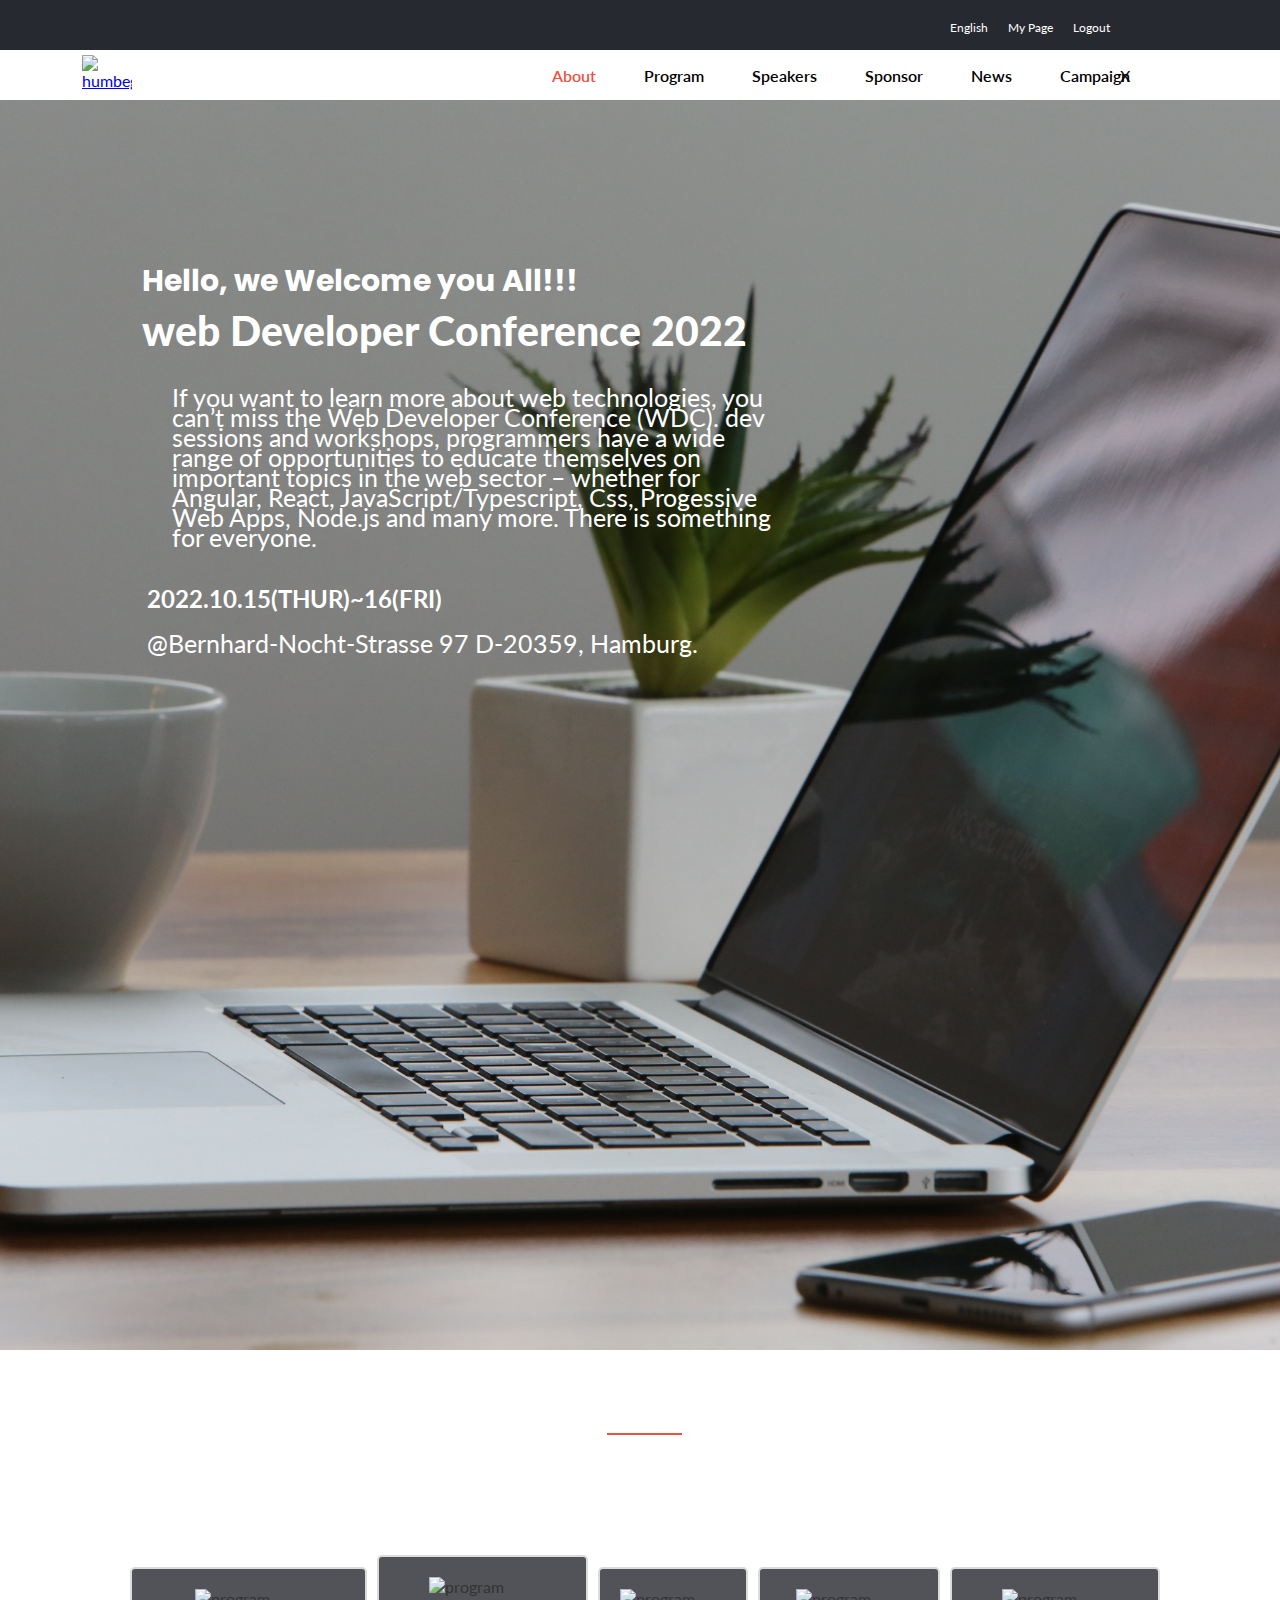
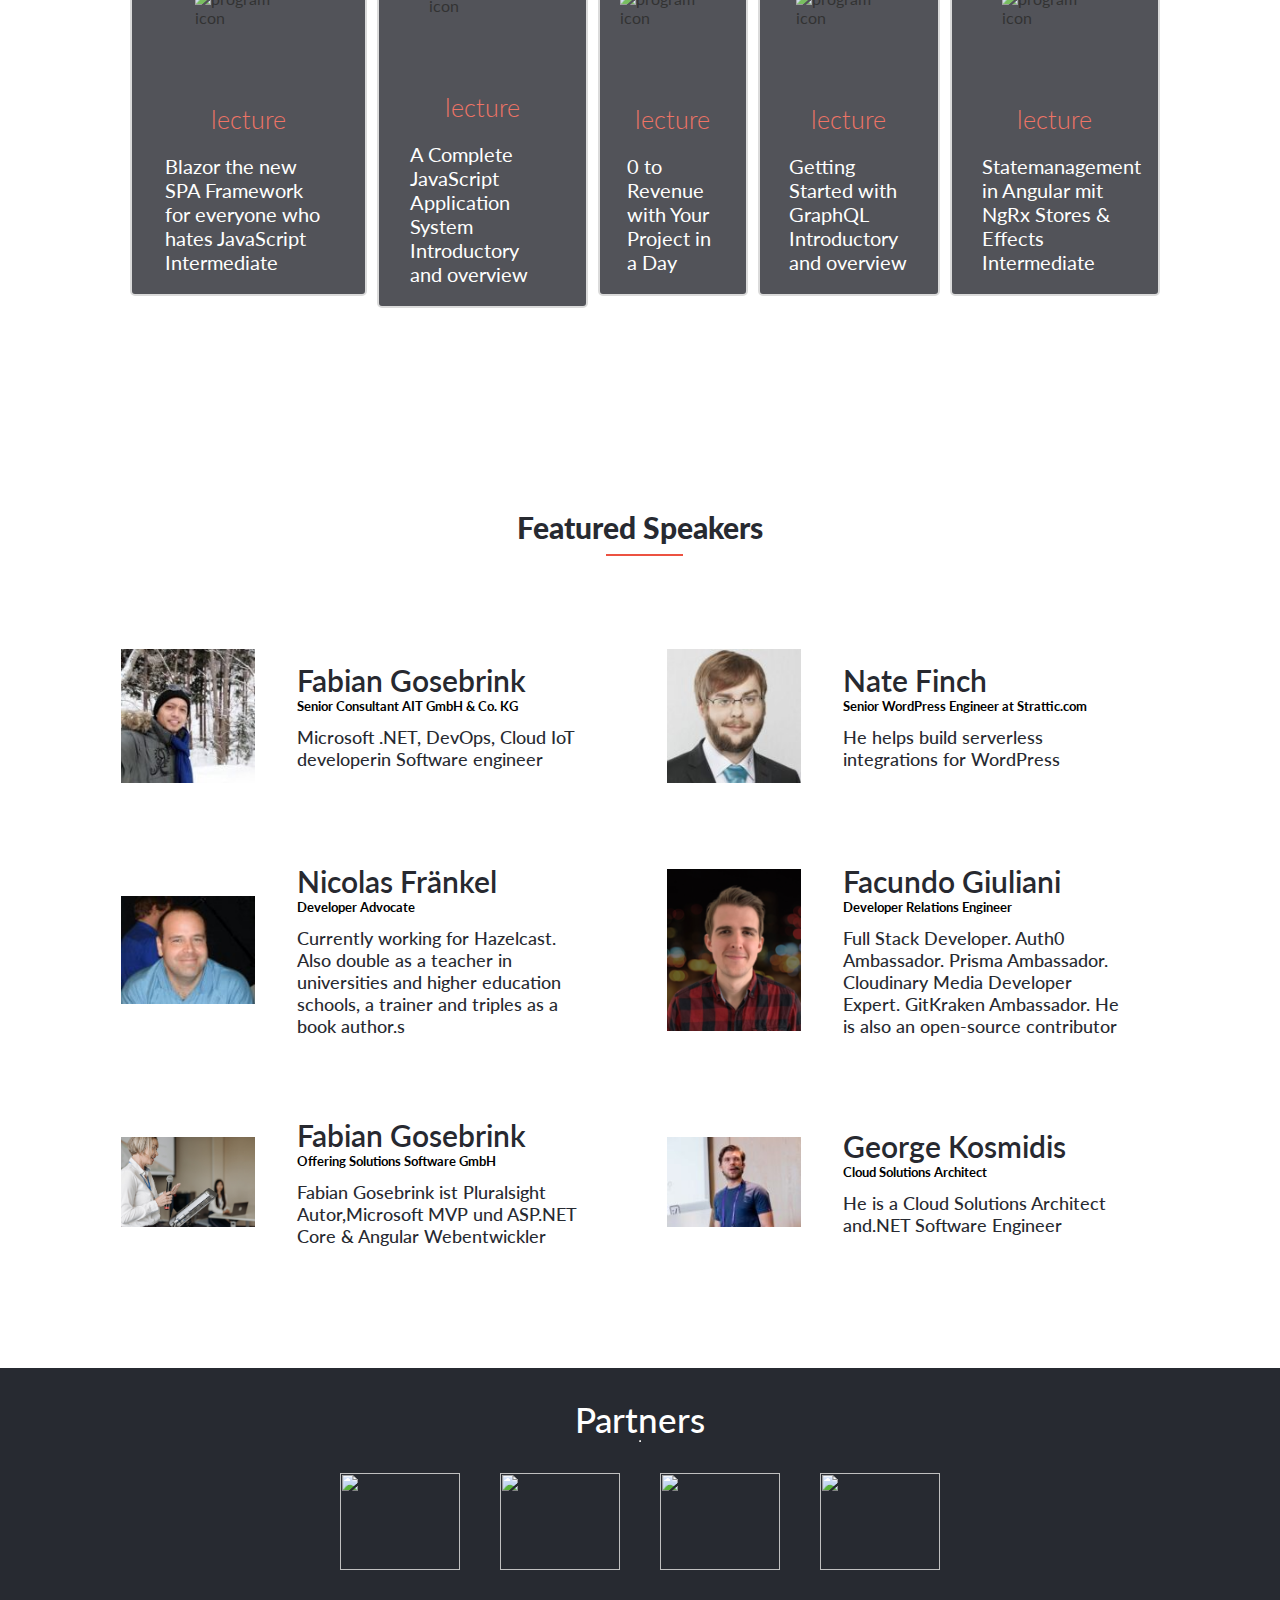
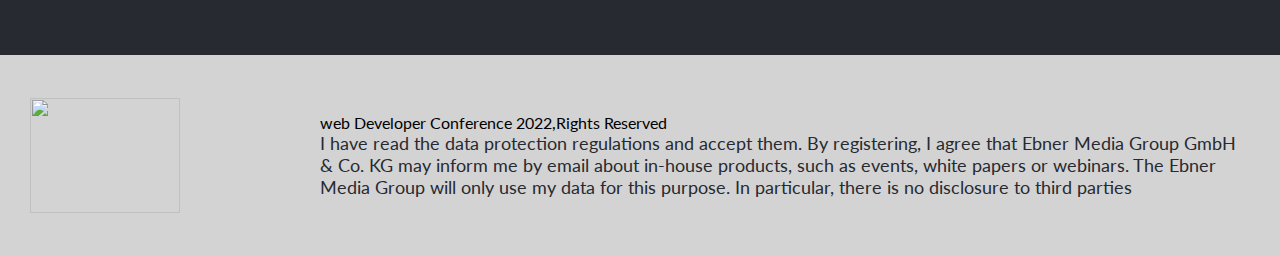
==== commit b3f18634: "Merge pull request #1 from principles31/capstone_project" ====
--- a/index.html
+++ b/index.html
@@ -4,7 +4,7 @@
     <meta charset="UTF-8">
     <meta http-equiv="X-UA-Compatible" content="IE=edge">
     <meta name="viewport" content="width=device-width, initial-scale=1.0">
-    <script src="https://kit.fontawesome.com/b331332bf9.js" crossorigin="anonymous"></script>
+    <script src="https://kit.fontawesome.com/578c45695a.js" crossorigin="anonymous"></script>
     <link rel="preconnect" href="https://fonts.googleapis.com">
     <link rel="preconnect" href="https://fonts.gstatic.com" crossorigin>
     <link
@@ -17,13 +17,15 @@
     <section class="mobile_main_page">
         <header class="opening_header">
             <ul class="desk_nav">
-                <li class="desk_menu_list1"><a href="#"><i class="fa_brands fa_facebook_f"></i></a></li>
-                <li class="desk_menu_list1"><a href="#"><i class="fa_brands
-                    fa_twitter"></i></a></li>
+
+                <li class="desk_menu_list1"><a href="#"><i class="fa-brands fa-facebook"></i></a></li>
+                <li class="desk_menu_list1"><a href="#"><i class="fa-brands
+                fa-twitter"></i></a></li>
                 <li class="desk_menu_list1"><a href="#">English</a></li>
                 <li class="desk_menu_list1"><a href="#">My Page</a></li>
                 <li class="desk_menu_list1"><a href="#">Logout</a></li>
-            </ul>
+
+                </ul>
             <nav class="second_nav">
                 <a href="#"><img class="humber" src="img/images/menu_1.png" alt="humburger_menu"></a>
                 <a href="./index.html"><img class="web" src="img/images/Hintergrund-2-nmg.png" alt="humbegur menu"></a>
@@ -58,7 +60,7 @@
             </div>
         </section>
     </section>
-    </section>
+
     <section class="program_main_sec">
         <div class="main_pro">
             <h3 class="pro_heading">Main Program</h3>
--- a/index.css
+++ b/index.css
@@ -11,7 +11,7 @@
 }
 
 .mobile_main_page {
-  background-image: url("img/images/pexels_nekrashevich.jpg");
+  background-image: url("img/images/pexels-life.jpg");
   background-repeat: no-repeat;
   background-size: cover;
   background-position: center;
@@ -36,6 +36,10 @@
 .show {
   display: block;
   width: 100%;
+}
+
+.hidden {
+  display: none;
 }
 
 .ul_list {
@@ -77,7 +81,7 @@
   position: absolute;
   font-size: 41px;
   font-weight: 600;
-  color: #D3D3D3;
+  color: hsl(0, 0%, 83%);
   display: flex;
   justify-content: flex-start;
   align-items: center;
@@ -90,6 +94,7 @@
 nav a img.humber {
   padding: 20px;
   color: white;
+  background-color: #fff;
 }
 
 .hero_intro {
@@ -123,7 +128,7 @@
 .first_para {
   font-size: 25px;
   line-height: 20px;
-  color: #b60a0a;
+  color: #fff;
   width: 100%;
   padding-left: 14px;
 }
@@ -172,14 +177,14 @@
 .main_hr {
   width: 24%;
   height: 0;
-  color: #EC5242;
+  color: hsl(6, 82%, 59%);
   border: 1px solid;
   margin-left: 39%;
   margin-top: 9px;
 }
 
 .programs {
-  background: #272A31;
+  background: hsl(222, 11%, 17%);
   opacity: 0.8;
   display: flex;
   justify-content: space-between;
@@ -196,7 +201,7 @@
 .program_head {
   font-size: 25px;
   font-weight: 300;
-  color: #EC5242;
+  color: hsl(6, 82%, 59%);
 }
 
 .program_para {
@@ -218,7 +223,7 @@
 }
 
 .reserve_btn {
-  background-color: #EC5242;
+  background-color: hsl(6, 82%, 59%);
   color: #fff;
   padding: 20px;
   border: 0;
@@ -261,14 +266,14 @@
 }
 
 .speaker_name {
-  color: #272A31;
+  color: hsl(222, 11%, 17%);
   font-size: 30px;
   font-weight: 600;
   font-family: 'Lato', sans-serif;
 }
 
 .speaker_infor {
-  color: #EC5242;
+  color: hsl(6, 82%, 59%);
   font-size: 18px;
   font-style: italic;
   font-weight: 500;
@@ -277,7 +282,7 @@
 
 .para_speaker {
   font-size: 15px;
-  color: #272A31;
+  color: hsl(222, 11%, 17%);
   font-family: 'Lato', sans-serif;
 }
 
@@ -289,7 +294,7 @@
 
 .spk_heading {
   font-size: 30px;
-  color: #272A31;
+  color: hsl(222, 11%, 17%);
   font-weight: 900;
   text-align: center;
 }
@@ -297,7 +302,7 @@
 .spk_hr {
   width: 24%;
   height: 0;
-  color: #EC5242;
+  color: hsl(6, 82%, 59%);
   border: 1px solid;
   margin-left: 39%;
   margin-top: 9px;
@@ -311,7 +316,7 @@
 
 .see_more_btn {
   background-color: #fff;
-  border: 1px solid #272A31;
+  border: 1px solid hsl(222, 11%, 17%);
   padding: 15px;
   width: 321px;
   font-size: 30px;
@@ -332,7 +337,6 @@
 
 /* mani page media queries */
 @media (min-width: 768px) {
-
   .mobile_main_page {
     width: 100%;
     padding-bottom: 50px;
@@ -348,11 +352,11 @@
     justify-content: end;
     align-items: center;
     gap: 20px;
-    background-color: #272a31;
-    height: 40px;
+    background-color: hsl(222, 11%, 17%);
+    height: 50px;
     text-decoration: none;
     list-style: none;
-    padding-right: 211px;
+    padding-right: 170px;
   }
 
   .desk_menu_list1 a {
@@ -371,8 +375,8 @@
     align-items: center;
     gap: 20px;
     padding-right: 150px;
-    background-color: #000;
-    height: 70px;
+    background-color: #fff;
+    height: 50px;
     text-decoration: none;
     list-style: none;
   }
@@ -387,7 +391,7 @@
   }
 
   .desk_menu_list a {
-    color: #d3d3d3;
+    color: #000;
     text-decoration: none;
     font-size: 16px;
     font-weight: 600;
@@ -622,7 +626,8 @@
     justify-content: center;
     align-items: center;
     height: 200px;
-    gap: 183px;
+    gap: 140px;
+    padding: 30px;
   }
 
   .logo_footer {
@@ -633,8 +638,8 @@
   }
 
   .footer_img {
-    width: 100px;
-    height: 100px;
+    width: 150px;
+    height: 115px;
   }
 
   .rights {
